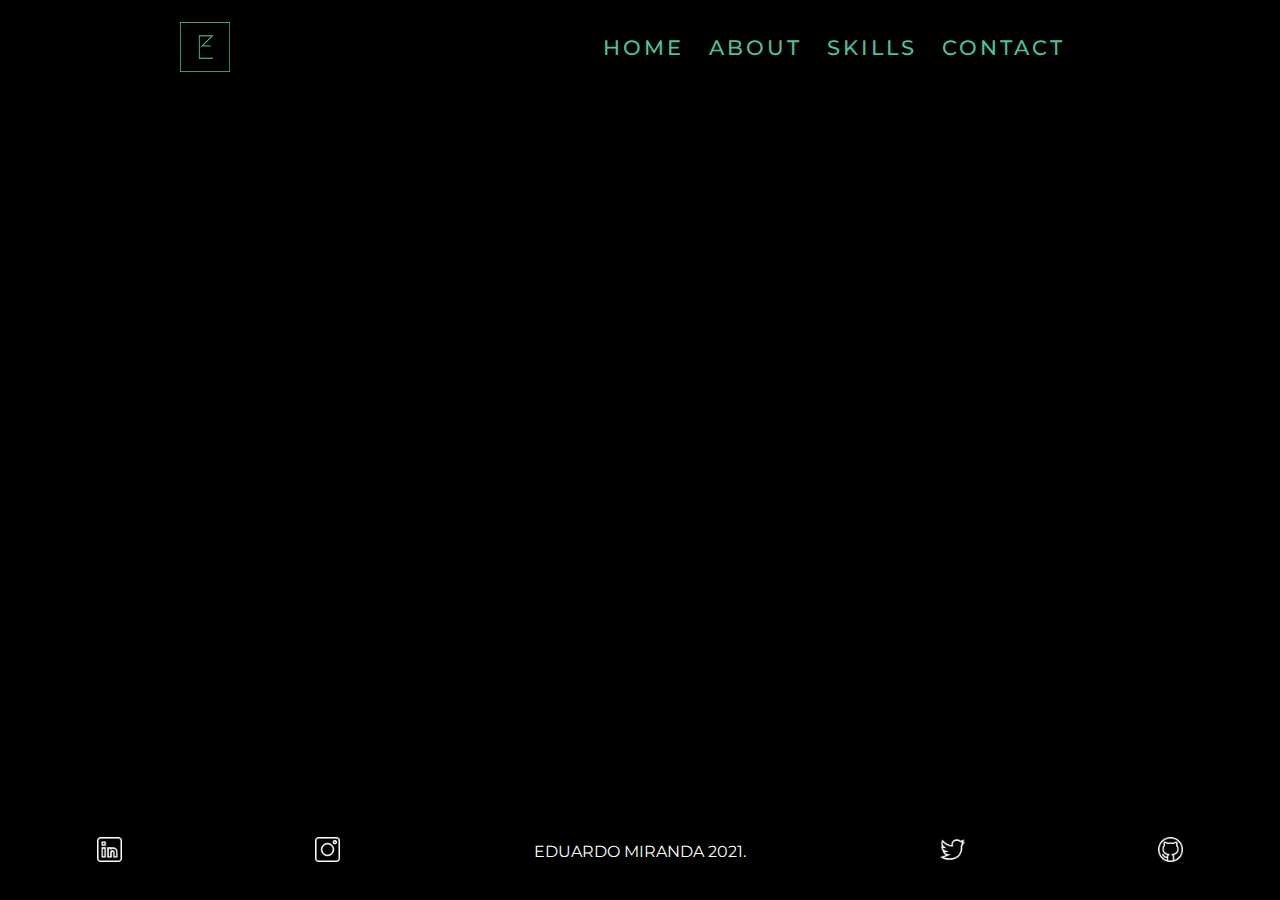
==== about.html @ 0acd37f3 "Completed the footer, with all the links. Made a general layout for all other pages. Added some anim" ====
<!DOCTYPE html>

<html> 
    <head>
        <meta charset = "UTF-8">
        <meta name = "description" content = "Eduardo Miranda's Personal Website">
        <meta name = "author" content = "Eduardo Miranda">
        <!-- <meta name = "keywords" content = "HTML, Tutorial, HTML Tutorial, Web Development"> -->
        <meta name = "viewport" content = "width = device-width, initial-scale = 1.0">
        <link rel = "icon" href = "favicon.png" type = "image/x-icon"/>
        <link rel = "shortcut icon" href = "favicon.png" type = "image/x-icon"/>
        <link rel = "stylesheet" href = "body-style.css">
        <link rel = "stylesheet" href = "nav-style.css">
        <title> Eduardo Miranda | Digital Portfolio </title>
    </head>

    <body>
        <header>
            <!-- ************************ Nav Bar ************************* -->
            <nav class = "nav-bar">
                <div class = "main-logo">
                    <a href = "index.html"><img src = "logo_transparent_short.png" alt = "Logo" width = "50"></a>
                </div>

                <ul class = "nav-links">
                    <li><a href = "index.html"> Home </a></li>
                    <li><a href = "about.html"> About </a></li>
                    <li><a href = "skills.html"> Skills </a></li>
                    <li><a href = "contact.html"> Contact </a></li>
                    <li class = "burger-menu-adjustment"></li>
                </ul>

                <div class = "burger">
                    <div class = "line1"></div>
                    <div class = "line2"></div>
                    <div class = "line3"></div>
                </div>
            </nav>
            <!-- *********************** End Nav Bar ********************** -->
        </header>

        <main>
            <!-- *********************** About Page *********************** -->
            <div class = "page-body">
                <div class = "main-page-content">
                    
                </div>
            </div>
            <!-- ********************* End About Page ********************* -->
        </main>

        <!-- ************************* Footer ************************* -->
        <footer class = "footer">
            <div class = "linkedin-logo">
                <a href = "https://www.linkedin.com/in/eduardo-miranda-8105561a6" target = "_blank"><img src = "linkedin.png" alt = "My LinkedIn Account" width = "25"></a>
            </div>

            <div class = "instagram-logo">
                <a href = "https://www.instagram.com/__boris________/" target = "_blank"><img src = "instagram.png" alt = "My Twitter Account" width = "25"></a>
            </div>

            <div class = "footer-text"> Eduardo Miranda 2021. </div>

            <div class = "twitter-logo">
                <a href = "https://www.twitter.com/__boris________" target = "_blank"><img src = "twitter.png" alt="My Twitter Account" width = "25"></a>

            </div>

            <div class = "github-logo">
                <a href = "https://github.com/borisdvlpr" target = "_blank"><img src = "github.png" alt = "My GitHub Account" width = "25"></a>
            </div>
        </footer>
        <!-- *********************** End Footer *********************** -->
        
        <script src = "app.js" type = "text/javascript"></script>
    </body>
</html>
---- body-style.css ----
@import url('https://fonts.googleapis.com/css2?family=Montserrat:wght@100;400;700&display=swap');

/******************* General Pages *******************/
* {
    margin: 0;                                  /* by removing all margin and padding, it's easier to give margins and paddings individually. */
    padding: 0;
    box-sizing: border-box;                     /* */
}

body {
    background-color: black;
    font-family: 'Montserrat', sans-serif;
}

.page-body {
    margin-top: 45px;
    display: flex;
    flex-direction: column;
}

.main-page-content {
    min-height: 85.6vh;
    display: flex;
    flex-direction: row;
    flex-wrap: wrap;
    align-items: center;
    justify-content: space-around;
}
/***************** End General Pages *****************/


/******************* Landing Page ********************/
.landing-text {
    display: flex;
    flex-direction: column;
    animation: rightToLeftFade 3s 1 ease-in-out;
}

.main-par-1, .main-par-2 {
    text-transform: uppercase;
    color: white;
}

.main-par-1 {
    font-size: 34px;
    font-weight: 500;
}

.main-par-2 {
    font-size: 18px;
    font-weight: 400;
    font-style: italic;
}

.landing-image {
    animation: leftToRightFade 3s 1 ease-in-out;
}

.landing-arrow {
    margin-top: -35px;
    align-self: center;
    animation: arrowMov 1s infinite ease-in-out backwards;
}

@media screen and (max-width: 820px) {
    .main-landing {
        flex-direction: column;
    }

    .landing-text {
        margin-top: 50px;
    }

    .landing-image {
        margin-top: 35px;
    }

    .landing-arrow {
        margin-top: 25px;
    }
    
}
/***************** End Landing Page ******************/


/********************* About Page ********************/
.about-image {
    animation: topToBottomFade 1s 1 ease-in-out;
}
/******************* End About Page ******************/


/********************* Skills Page *******************/

/******************* End Skills Page *****************/


/******************** Contact Page *******************/

/****************** End Contact Page *****************/


/*********************** Footer **********************/
.footer {
    background-color: black;
    bottom: 0px;
    display: flex;
    justify-content: space-around;
    align-items: center;
    min-height: 8vh;
}

.footer-text {
    text-transform: uppercase;
    color: white;
}

.linkedin-logo, .instagram-logo, .twitter-logo, .github-logo {
    filter: invert(100%);                       /* Inverts the colors of all footer logos. */
}
/********************* End Footer ********************/


/********************* Animations ********************/
@keyframes rightToLeftFade {
    from {
        opacity: 0;
        transform: translateX(3%);
    }

    to {
        opacity: 1;
        transform: translateX(0%);
    }
}

@keyframes leftToRightFade {
    from {
        opacity: 0;
        transform: translateX(-3%);
    }

    to {
        opacity: 1;
        transform: translateX(0%);
    }
}

@keyframes topToBottomFade {
    from {
        opacity: 0;
        transform: translateY(-5%);
    }

    to {
        opacity: 1;
        transform: translateY(0%);
    }
}

@keyframes arrowMov {
    from { transform: translateY(0%); }

    50% { transform: translateY(-20%); }

    to { transform: translateY(0%); }  
}
/******************* End Animations ******************/
---- nav-style.css ----
/********************** Nav Bar **********************/
.nav-bar {
    position: fixed;
    top: 0;
    width: 100%;
    display: flex;                              /* a flex container expands items to fill available free space or shrinks them to prevent overflow. */
    justify-content: space-around;              /* attribute used to position the elements. every item will have space before, between and after them. */
    align-items: center;                        /* aligns items at the center of the container */
    min-height: 10.5vh;                         /* minimum height of the nav-bar */
    background-color:  black;                 /* Alt colors: rgb(31, 40, 51); */
    text-transform: uppercase;
    font-weight: 500;                           /* Montserrat font only goes to weight: 500 before getting bold*/
}

.main-logo {
    margin-top: 3px;
}

.nav-links {
    display: flex;
    justify-content: space-around;
    width: 40%;                                 /* nav bar will occupy 30% of the space where it's inserted in */
}

.nav-links li {
    list-style: none;                           /* removes any list style, like the dots */
    padding: 7px 7px 7px 10px;
    border-radius: 5px;
}

.nav-links li:hover {
    animation: blackToWhiteNavBackground 1s forwards;
}

.burger-menu-adjustment {
    opacity: 0;
}

.nav-links a {
    color: rgb(80, 193, 154);
    text-decoration: none;                      /* removes any link style, like the underline */
    letter-spacing: 3px;
    font-size: 1.3em;
}

@keyframes blackToWhiteNavBackground {
    0%    {background-color: rgb(31, 40, 51);}
    5%    {background-color: rgb(43, 43, 43);}
    10%    {background-color: rgb(55, 55, 55);}
    15%    {background-color: rgb(67, 67, 67);}
    20%    {background-color: rgb(79, 79, 79);}
    25%    {background-color: rgb(91, 91, 91);}
    30%    {background-color: rgb(103, 103, 103);}
    35%    {background-color: rgb(115, 115, 115);}
    40%    {background-color: rgb(127, 127, 127);}
    45%    {background-color: rgb(139, 139, 139);}
    50%    {background-color: rgb(151, 151, 151);}
    55%    {background-color: rgb(163, 163, 163);}
    60%    {background-color: rgb(175, 175, 175);}
    65%    {background-color: rgb(187, 187, 187);}
    70%    {background-color: rgb(199, 199, 199);}
    75%    {background-color: rgb(211, 211, 211);}
    80%    {background-color: rgb(223, 223, 223);}
    85%    {background-color: rgb(235, 235, 235);}
    90%    {background-color: rgb(249, 249, 249);}
    95%    {background-color: rgb(255, 255, 255);}
    100%    {background-color: rgb(255, 255, 255);}
}
/******************** End Nav Bar ********************/


/******************** Burger Menu ********************/
.burger {
    display: none;                              /* starts invisible, because it only works on certain screens */
}

.burger div {                                   /* defines the 3 lines of the burger menu "icon" */
    width: 25px;                                /* width of each stripe */
    height: 3px;                                /* height of each stripe */
    background-color: rgb(80, 193, 154);      /* defines the color of the burger menu "icon" */
    margin: 5px;                                /* margin between the stripes */
    border-radius: 50px;
    transition: all 0.3s ease;
}

@media screen and (max-width: 1179px) {
    .nav-links {
        width: 55%;
    }
}

/*
@media screen and (max-width: 1024px) {
    .nav-links {
        max-width: 60%;
    }
}
*/

@media screen and (max-width: 768px) {
    body {
        overflow-x: hidden;                     /* unables the browser to scroll horizontally (to the hidden burger menu). NOTE: when viewport is present on the HTML, overflow is ignored. */
    }

    .nav-links {
        position: fixed;                        /* fixes the position of the burger menu so that in mobile devices scrolling sideways doesn't show the white bar (fixes the problem described on line's 15 NOTE) */
        right: 0px;
        height: 92vh;
        top: 10.50vh;
        background-color: white;
        display: flex;
        flex-direction: column;
        align-items: center;
        width: 60%;
        transform: translateX(100%);            /* moves the entire burger menu off the screen, to stay hidden */
        transition: transform 0.7s ease-in-out; /* transition of the burger menu. takes 0.7s and makes it smoother on the beginning and the end */
    }

    .nav-links li {
        opacity: 0;                             /* hides the burger menu elements */
    }

    .burger {
        display: block;                         /* displays the items on top of each other */
        cursor: pointer;                        /* adds a pointer to the burger menu "icon", which makes it clickable */
    }
}

.nav-active {
    transform: translateX(0%);                  /* Unhides the burger menu */
}

@keyframes navLinkFade {                        /* animation responsible for the fade in of the burger menu elements */
    from {
        opacity: 0;
        transform: translateX(50px);
    }

    to {
        opacity: 1;
        transform: translateX(0);
    }
}

.toggle .line1 {                    
    transform: rotate(-45deg) translate(-5px, 6px);
}

.toggle .line2 {
    opacity: 0;
}

.toggle .line3 {
    transform: rotate(45deg) translate(-5px, -6px);
}
/****************** Burger Menu End ******************/
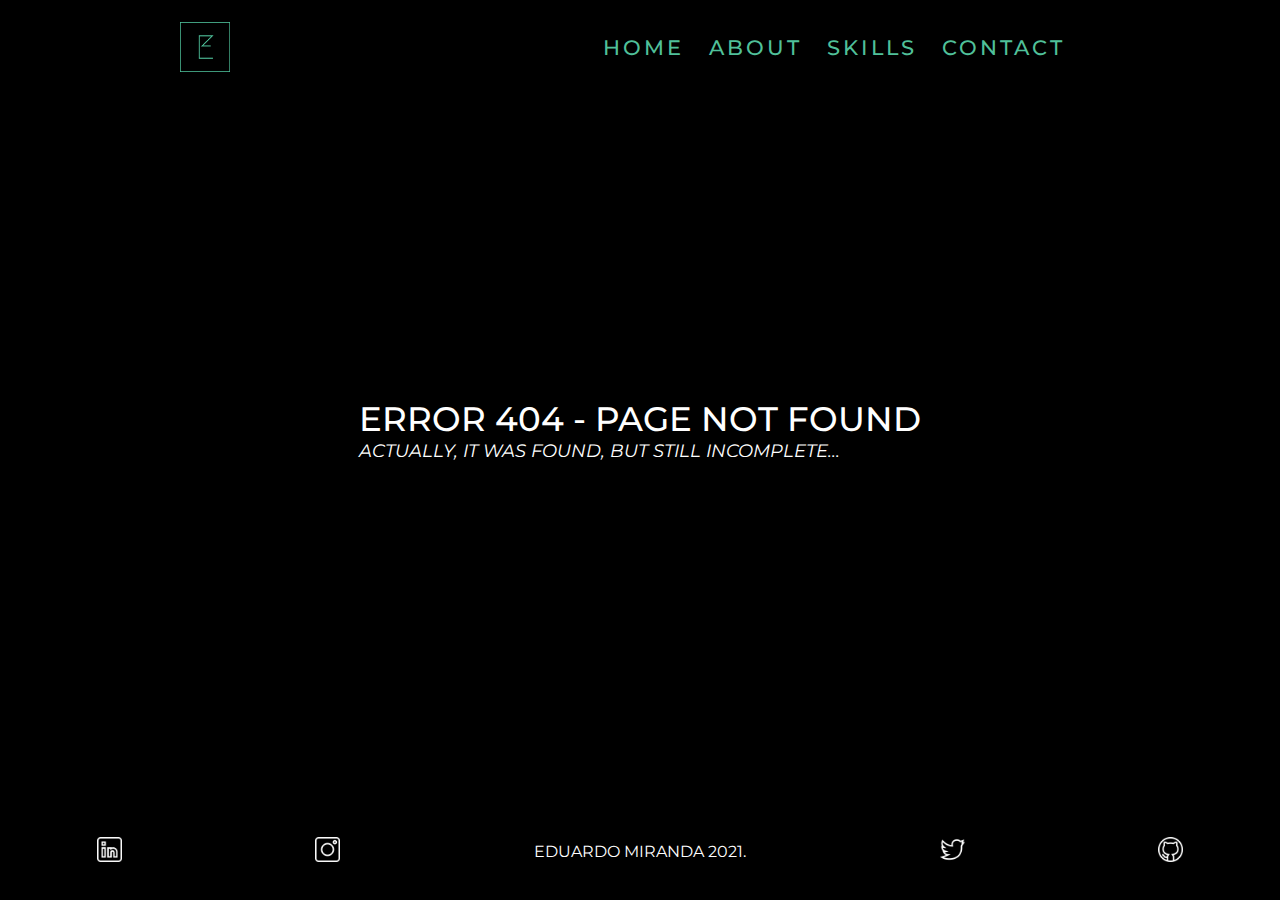
==== commit 9893a010: "Small error correction on mobile devices (on landing page)." ====
--- a/about.html
+++ b/about.html
@@ -43,7 +43,10 @@
             <!-- *********************** About Page *********************** -->
             <div class = "page-body">
                 <div class = "main-page-content">
-                    
+                    <div class = "error-class">
+                        <div class = "main-par-1"> Error 404 - Page Not Found </div>
+                        <div class = "main-par-2"> Actually, it was found, but still incomplete... </div>
+                    </div>
                 </div>
             </div>
             <!-- ********************* End About Page ********************* -->
--- a/body-style.css
+++ b/body-style.css
@@ -25,6 +25,10 @@
     flex-wrap: wrap;
     align-items: center;
     justify-content: space-around;
+}
+
+.error-class {
+    color: white;
 }
 /***************** End General Pages *****************/
 
@@ -63,7 +67,7 @@
 }
 
 @media screen and (max-width: 820px) {
-    .main-landing {
+    .main-page-content {
         flex-direction: column;
     }
 
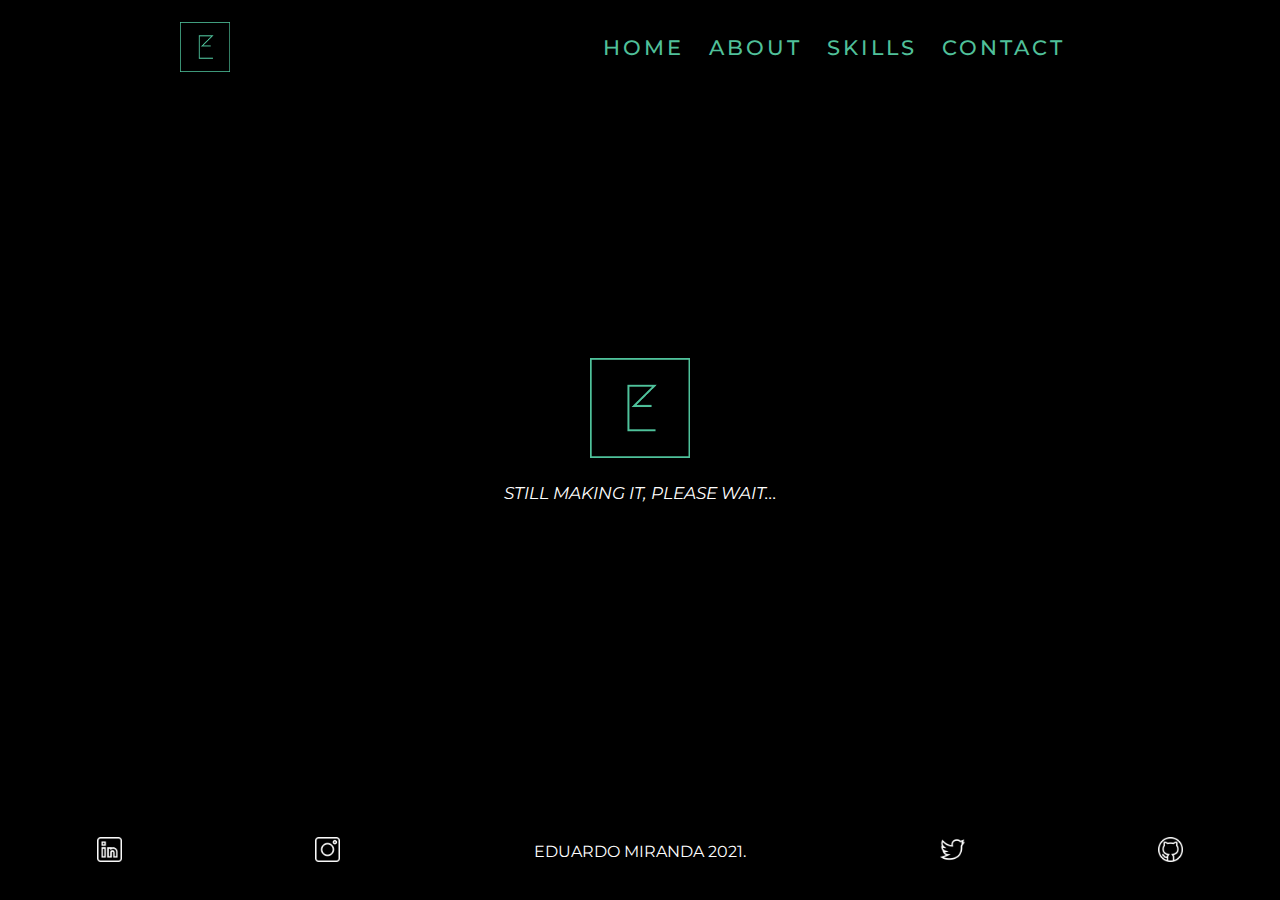
==== commit b6bcb0b8: "Added a loading page to the unfinished pages." ====
--- a/about.html
+++ b/about.html
@@ -44,8 +44,8 @@
             <div class = "page-body">
                 <div class = "main-page-content">
                     <div class = "error-class">
-                        <div class = "main-par-1"> Error 404 - Page Not Found </div>
-                        <div class = "main-par-2"> Actually, it was found, but still incomplete... </div>
+                        <img class = "loading-image" src = "logo_transparent_short.png" alt = "Loading Logo Transparent" width = "100">
+                        <div class = "smaller-text"> Still making it, please wait... </div>
                     </div>
                 </div>
             </div>
--- a/body-style.css
+++ b/body-style.css
@@ -8,8 +8,10 @@
 }
 
 body {
+    width: 100%;
     background-color: black;
     font-family: 'Montserrat', sans-serif;
+    animation: pageFade 1.5s 1 ease-in-out;
 }
 
 .page-body {
@@ -28,7 +30,18 @@
 }
 
 .error-class {
+    display: flex;
+    flex-direction: column;
+    flex-wrap: wrap;
+    align-items: center;
     color: white;
+}
+
+.loading-image {
+    margin-bottom: 25px;
+    animation-name: loadingImage;
+    animation-duration: 2s;
+    animation-iteration-count: infinite;
 }
 /***************** End General Pages *****************/
 
@@ -40,30 +53,112 @@
     animation: rightToLeftFade 3s 1 ease-in-out;
 }
 
-.main-par-1, .main-par-2 {
+.main-par-1 {
+    animation: fillLetters 0.5s ease-in-out forwards 3.85s;
+}
+
+.main-par-1 path:nth-child(1) {
+    stroke-dasharray: 376.89593505859375px;                     /* stroke-dasharray: VALUE; will add a stroke to the line with spaces = VALUEpx */
+    stroke-dashoffset: 376.89593505859375px;                    /* stroke-dashoffset: VALUE; will move the stroke VALUEpx from it's original position */
+    animation: lineAnimation 2s ease forwards;
+}
+
+.main-par-1 path:nth-child(2) {
+    stroke-dasharray: 417.6553955078125px;                     
+    stroke-dashoffset: 417.6553955078125px;
+    animation: lineAnimation 2s ease forwards 0.2s;
+}
+
+.main-par-1 path:nth-child(3) {
+    stroke-dasharray: 330.16705322265625px;                     
+    stroke-dashoffset: 330.16705322265625px;
+    animation: lineAnimation 2s ease forwards 0.4s;
+}
+
+.main-par-1 path:nth-child(4) {
+    stroke-dasharray: 357.7920837402344;                     
+    stroke-dashoffset: 357.7920837402344px;
+    animation: lineAnimation 2s ease forwards 0.6s;
+}
+
+.main-par-1 path:nth-child(5) {
+    stroke-dasharray: 405.3021545410156px;                     
+    stroke-dashoffset: 405.3021545410156px;
+    animation: lineAnimation 2s ease forwards 0.8s;
+}
+
+.main-par-1 path:nth-child(6) {
+    stroke-dasharray: 417.6546630859375px;                     
+    stroke-dashoffset: 417.6546630859375px;
+    animation: lineAnimation 2s ease forwards 1.0s;
+}
+
+.main-par-1 path:nth-child(7) {
+    stroke-dasharray: 397.04876708984375;                     
+    stroke-dashoffset: 397.04876708984375px;
+    animation: lineAnimation 2s ease forwards 1.2s;
+}
+
+.main-par-1 path:nth-child(8) {
+    stroke-dasharray: 490.1424865722656px;                     
+    stroke-dashoffset: 490.1424865722656px;
+    animation: lineAnimation 2s ease forwards 1.4s;
+}
+
+.main-par-1 path:nth-child(9) {
+    stroke-dasharray: 148.60800170898438px;                     
+    stroke-dashoffset: 148.60800170898438px;
+    animation: lineAnimation 2s ease forwards 1.6s;
+}
+
+.main-par-1 path:nth-child(10) {
+    stroke-dasharray: 405.302001953125px;                     
+    stroke-dashoffset: 405.302001953125px;
+    animation: lineAnimation 2s ease forwards 1.8s;
+}
+
+.main-par-1 path:nth-child(11) {
+    stroke-dasharray: 357.7921447753906px;                     
+    stroke-dashoffset: 357.7921447753906px;
+    animation: lineAnimation 2s ease forwards 2.0s;
+}
+
+.main-par-1 path:nth-child(12) {
+    stroke-dasharray: 408.47332763671875px;                     
+    stroke-dashoffset: 408.47332763671875px;
+    animation: lineAnimation 2s ease forwards 2.2s;
+}
+
+.main-par-1 path:nth-child(13) {
+    stroke-dasharray: 417.65478515625px;                     
+    stroke-dashoffset: 417.65478515625px;
+    animation: lineAnimation 2s ease forwards 2.4s;
+}
+
+.main-par-1 path:nth-child(14) {
+    stroke-dasharray: 357.7955627441406px;                     
+    stroke-dashoffset: 357.7955627441406px;
+    animation: lineAnimation 2s ease forwards 2.6s;
+}
+
+.smaller-text {
+    color: white;
+    font-size: 17px;
+    font-weight: 400;
     text-transform: uppercase;
-    color: white;
-}
-
-.main-par-1 {
-    font-size: 34px;
-    font-weight: 500;
-}
-
-.main-par-2 {
-    font-size: 18px;
-    font-weight: 400;
     font-style: italic;
+}
+
+#st1 {
+    margin-bottom: 3px;
+}
+
+#st2 {
+    margin-top: 3px;
 }
 
 .landing-image {
     animation: leftToRightFade 3s 1 ease-in-out;
-}
-
-.landing-arrow {
-    margin-top: -35px;
-    align-self: center;
-    animation: arrowMov 1s infinite ease-in-out backwards;
 }
 
 @media screen and (max-width: 820px) {
@@ -88,9 +183,7 @@
 
 
 /********************* About Page ********************/
-.about-image {
-    animation: topToBottomFade 1s 1 ease-in-out;
-}
+
 /******************* End About Page ******************/
 
 
@@ -126,6 +219,30 @@
 
 
 /********************* Animations ********************/
+@keyframes pageFade {
+    from { opacity: 0; }
+    to { opacity: 1; }
+}
+
+@keyframes loadingImage {
+    from { transform: rotate(0deg); }
+    to { transform: rotate(360deg); }
+}
+
+@keyframes lineAnimation {
+    to { stroke-dashoffset: 0px; }
+}
+
+@keyframes fillLetters {
+    from {
+        fill: transparent;
+    }
+
+    to {
+        fill: white;
+    }
+}
+
 @keyframes rightToLeftFade {
     from {
         opacity: 0;
@@ -161,12 +278,4 @@
         transform: translateY(0%);
     }
 }
-
-@keyframes arrowMov {
-    from { transform: translateY(0%); }
-
-    50% { transform: translateY(-20%); }
-
-    to { transform: translateY(0%); }  
-}
 /******************* End Animations ******************/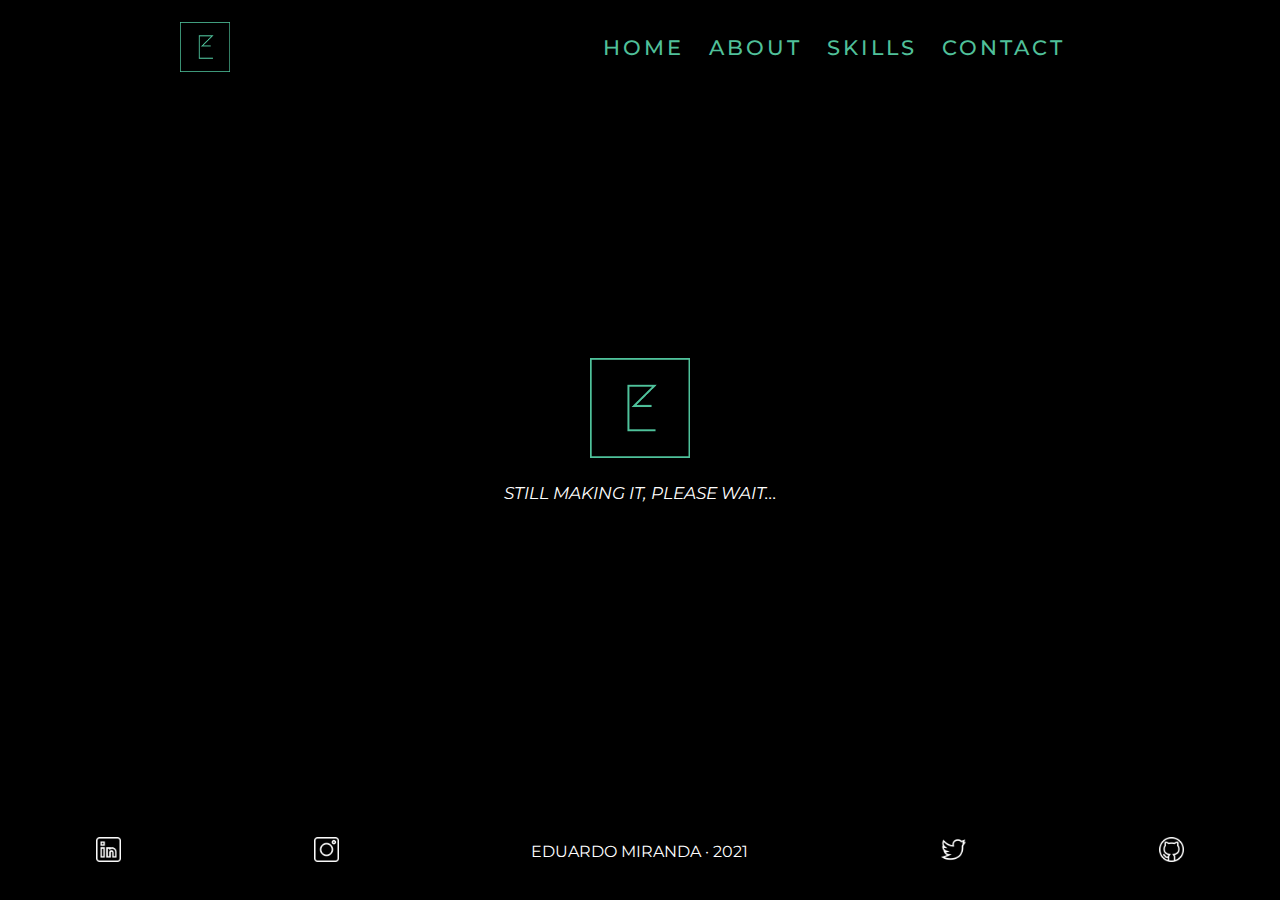
==== commit 714df7df: "Completed the animations of the landing page." ====
--- a/about.html
+++ b/about.html
@@ -62,7 +62,7 @@
                 <a href = "https://www.instagram.com/__boris________/" target = "_blank"><img src = "instagram.png" alt = "My Twitter Account" width = "25"></a>
             </div>
 
-            <div class = "footer-text"> Eduardo Miranda 2021. </div>
+            <div class = "footer-text"> Eduardo Miranda · 2021 </div>
 
             <div class = "twitter-logo">
                 <a href = "https://www.twitter.com/__boris________" target = "_blank"><img src = "twitter.png" alt="My Twitter Account" width = "25"></a>
--- a/body-style.css
+++ b/body-style.css
@@ -11,10 +11,10 @@
     width: 100%;
     background-color: black;
     font-family: 'Montserrat', sans-serif;
-    animation: pageFade 1.5s 1 ease-in-out;
-}
-
-.page-body {
+    /* animation: fade 1.5s 1 ease-in-out; */
+}
+
+.page-body {                                    /* Classed used for defining the main container of every page, with a margin of 45px for the nav bar */ 
     margin-top: 45px;
     display: flex;
     flex-direction: column;
@@ -41,6 +41,7 @@
     margin-bottom: 25px;
     animation-name: loadingImage;
     animation-duration: 2s;
+    animation-delay: 1s;
     animation-iteration-count: infinite;
 }
 /***************** End General Pages *****************/
@@ -50,7 +51,7 @@
 .landing-text {
     display: flex;
     flex-direction: column;
-    animation: rightToLeftFade 3s 1 ease-in-out;
+    /* animation: rightToLeftFade 3s 1 ease-in-out; */
 }
 
 .main-par-1 {
@@ -149,16 +150,69 @@
     font-style: italic;
 }
 
+.text-revealer {
+    position: relative;
+    display: inline-block;
+    overflow: hidden;
+}
+
+.text-revealer::before {
+    content: '';
+    position: absolute;
+    top: 0;
+    right: 0;
+    height: 100%;
+    z-index: 1;
+    background-color: white;
+}
+
+#revealer1::before {
+    animation: showST1 .8s ease;
+}
+
+#revealer2::before {
+    animation: showST2 .8s ease;
+}
+
 #st1 {
-    margin-bottom: 3px;
+    margin-bottom: 7px;
+    opacity: 0;
+    animation: fade 2.2s forwards;
 }
 
 #st2 {
-    margin-top: 3px;
+    margin-top: 7px;
+    opacity: 0;
+    animation: fade 2.2s forwards;
 }
 
 .landing-image {
-    animation: leftToRightFade 3s 1 ease-in-out;
+    fill-opacity: 0;
+    animation: fillImage 3s 1 ease-in-out forwards 1.9s;
+}
+
+.landing-image path:nth-child(1) {
+    stroke-dasharray: 3360px;
+    stroke-dashoffset: 3360px;
+    animation: lineAnimation 2s ease forwards
+}
+
+.landing-image path:nth-child(2) {
+    stroke-dasharray: 2103.230224609375px;
+    stroke-dashoffset: 2103.230224609375px;
+    animation: lineAnimation 2s ease forwards
+}
+
+.landing-image path:nth-child(3) {
+    stroke-dasharray: 2800px;
+    stroke-dashoffset: 2800px;
+    animation: lineAnimation 2s ease forwards
+}
+
+.landing-image path:nth-child(4) {
+    stroke-dasharray: 1862px;
+    stroke-dashoffset: 1862px;
+    animation: lineAnimation 2s ease forwards
 }
 
 @media screen and (max-width: 820px) {
@@ -172,12 +226,7 @@
 
     .landing-image {
         margin-top: 35px;
-    }
-
-    .landing-arrow {
-        margin-top: 25px;
-    }
-    
+    }    
 }
 /***************** End Landing Page ******************/
 
@@ -219,12 +268,12 @@
 
 
 /********************* Animations ********************/
-@keyframes pageFade {
+@keyframes fade {                               /* Animation used for general fade */
     from { opacity: 0; }
     to { opacity: 1; }
 }
 
-@keyframes loadingImage {
+@keyframes loadingImage {                       /* Animation used for the "loading" image on the unfinished pages */
     from { transform: rotate(0deg); }
     to { transform: rotate(360deg); }
 }
@@ -234,13 +283,53 @@
 }
 
 @keyframes fillLetters {
-    from {
-        fill: transparent;
-    }
-
-    to {
-        fill: white;
-    }
+    from { fill: transparent }
+    to { fill: white; }
+}
+
+@keyframes showST1 {
+    0% {
+        width: 0;
+        left: 0;
+    }
+
+    50% {
+        width: 100px;
+        left: 0;
+    }
+
+    100% {
+        width: 0;
+        left: 100px;
+    }
+}
+
+@keyframes showST2 {
+    0% {
+        width: 0;
+        left: 0;
+    }
+
+    50% {
+        width: 280px;
+        left: 0;
+    }
+
+    100% {
+        width: 0;
+        left: 280px;
+    }
+}
+
+@keyframes fillImage {
+    form { fill-opacity: 0; }
+    /*
+    6% { fill-opacity: 1; }
+    11% { fill-opacity: 0; }
+    15% { fill-opacity: 1; }
+    19% { fill-opacity: 0; }
+    */
+    to { fill-opacity: 1; }
 }
 
 @keyframes rightToLeftFade {
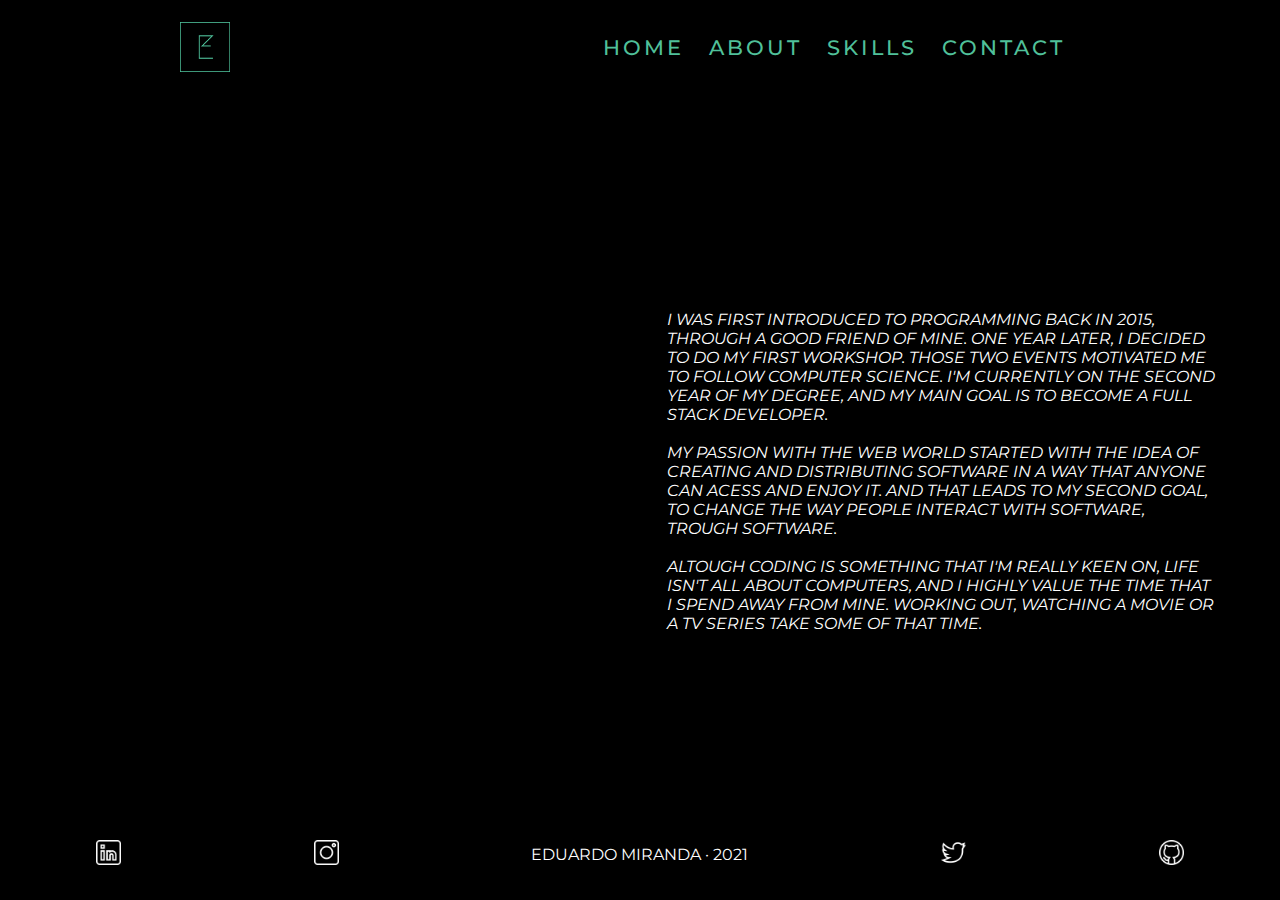
==== commit 09ea4a69: "Started adding content to the about page. Added an animation to the portrait outlined. Added some te" ====
--- a/about.html
+++ b/about.html
@@ -43,10 +43,57 @@
             <!-- *********************** About Page *********************** -->
             <div class = "page-body">
                 <div class = "main-page-content">
-                    <div class = "error-class">
-                        <img class = "loading-image" src = "logo_transparent_short.png" alt = "Loading Logo Transparent" width = "100">
-                        <div class = "smaller-text"> Still making it, please wait... </div>
-                    </div>
+                    <svg class = "about-image" width="476" height="504" viewBox="0 0 761 808" fill="none" xmlns="http://www.w3.org/2000/svg">
+                        <path d="M504 354.5L506.5 351L507 348.5L506 343.5L506.5 339.5M506.5 339.5V333.5L507 329L507.5 323.5L507 315.5L506.5 309.5L504 306.5L500.5 307.5L498 309.5L495.5 312.5M506.5 339.5L504 336.5L502.5 331L502 328L501 324L500.5 321V317L498 313.5L495.5 312.5M495.5 312.5L493 315.5L491 319.5L489.5 323.5L488.5 326.5L486.5 329M486.5 329L485 331V333.5L486.5 336.5L488 341V344L486.5 345.5V348.5L485 351L483 353L484.5 355L486.5 354.5L488.5 353L491 351H494.5L495.5 350L496.5 344L495.5 339.5L494.5 335L491 333.5L489.5 331.5L486.5 329Z" stroke="#50C199"/>
+                        <path d="M297.5 261L289 261.5L281.5 264L275.5 267.5L271 271.5L267 277.5L264 285.5V297.5L267 308L274 318L282.5 324.5L293 328.5H305L316.5 326.5L325.5 321.5L332.5 314.5L337 304.5L340 296.5L340.5 284.5L337.5 276.5L330.5 268L321.5 263L310 261H297.5Z" stroke="#50C199"/>
+                        <path d="M404 262L394.5 266L387.5 271L382.5 276.5L380 284.5L381 297L384 307.5L391 317.5L399.5 324L410 328H422L433.5 326L443 321L450.5 314L455.5 304.5L458 295L457.5 284L454 275.5L447.5 267.5L440.5 263.5L428 261H414.5L404 262Z" stroke="#50C199"/>
+                        <path d="M110 482L103 470L96.5 458L85 442L77 428.5L88.5 418.5L96.5 411L103 408.5L119.5 404L133 413.5H143.5L163 418.5L185 422.5L197 418.5L205 413.5L216.5 411L229.5 409.5L238.5 406.5L249.5 404H256L261.5 398L258.5 384L249.5 379H238.5H227.5L216.5 381L203.5 382.5L207 375L213.5 367.5L225.5 361L238.5 353.5L252.5 345.5M110 482L118 479.5L128.5 478L146 481L163 479.5L185 481L193 485L197 490L213.5 483H224.5L238.5 485L247.5 492L254.5 502L265 503L274 508M110 482L119.5 500.5L133 526L146 550.5L163 585.5L178 621.5L193 658.5L203.5 690L215 724L220.5 741.5L225.5 759.5L229 776L232 791L234.5 807M274 508L278 506.5L286.5 502M274 508L268 512L265 514.5L262.5 520L264 527L266.5 534.5L272.5 542L278 546L284.5 550L294.25 554.5L300 557L307 559.972L314.5 563L321.5 565.5L329.5 568L337.5 570L348 572.5L361.5 575L371 576L380.5 577L388 577.5H395H408.5L421 577L427.5 576L434 575L442 573L450 571.5L458.5 568.5L469 565L477 562L485.5 557.5L491 553.5L494 550.5L497 546L499 540.5V535L498 530.5L496 527L493.25 524L489.5 521M286.5 502L288.5 483L291 462V449M286.5 502L284.5 508L283.5 515.5L284.5 520L288.5 525.5L295.5 530L302 533L309 536.5L316 539L324 543L332.5 545L342 548.5L353 550.5L364.5 553.5L378.5 555.5H387H393.5H400.5H408.5L414.5 556.5L421 555.5H427.5L437.5 554.5L454 550.5L463 548.5L470.5 546L477 541.5L481 535V526L478 518.5M291 449L286.5 442L280.5 431L277 421.5L274.75 412.5L274 407L273 402.5L272.5 396.5L271.5 391L271 386L270.5 379.5L267 380L264 379.5L258.5 376L253 366L252.5 361.5L252 357L252.5 345.5M291 449L294.5 454L299 460L304 466L310.5 473.5L317.5 483L326 492L336 497L349 500.5L360.5 502H371L383.5 500.5L396.5 495.5L405.5 492L415.5 485.5L426.5 476L434.5 468.5L441.5 462.5L448.5 455L453.5 449L460 442M252.5 345.5V338.5L250.5 333L250 322.5L251 308L255 304L259 303" stroke="#50C199"/>
+                        <path d="M1 768L4.79167 775.184L8.04167 783.395L11.2917 793.145L12.9167 800.329L14 807" stroke="#50C199"/>
+                        <path d="M760 770V807H1V332M760 770V0.5H1V332M760 770L752.5 757L746 739L740.5 724.5L730 702.5L722 690.5L711 671L699 645.5L678 632.5L663.5 610L641 594L622 580.5L597 574.5L581.5 568L567 555.5L555.5 543.5L540.5 538.5L529.5 532.5L516 530.5L506 529.5L499 523L471 516.5L456.5 518M456.5 518L454 512.5M456.5 518L459.5 524.5L463 529.5L466.5 534.5L471 538.5L475.5 542.5M454 512.5V498.5L456 479L461 458.5L466.5 435M454 512.5L453.5 518L453 522L452.5 526V530.5V534.5L453 540.5L453.5 546L454 549.5M466.5 435L459.5 442.5M466.5 435L468.5 429.5M474.5 394.5L477.5 380H486H489.5L498.5 374.5L505.5 366.5L510 358L511 344.5L514 331V324.5L513 317.5L511 307.5L506.5 300.5L499 298L489.5 303.5M489.5 303.5L488 277.5L489.5 266V246.5L484.5 222.5L480 199.5L471 176.5L456 152.5L450 141L442.5 132L432 126.5L411 116.5L393.5 111L368.5 107.5L342.5 116.5L318 126.5L300.5 137L282.5 152.5L275 160L270 169.5L266.5 179V194V205V215.5L261.5 234.5L263.5 248.5V262L254 268L249 269L243 266.5L237 264L224 267L219 266.5L216 263.5L211.5 261L209 258.5L205.5 256H195.5L182.5 260.5L162 272L146.5 277.5L132.5 285L112.5 298L91.5 313.5L75 332L46 340L28.5 345L14.5 347.5M489.5 303.5L485 306.5L480 310.5L477.5 315.5L476 322.5M14.5 347.5L1 332M14.5 347.5L22.5 358L35.5 374.5L44.75 386M270.5 380L269 370.5L267.5 361L266.5 353.5V346V338.25L267 331.5V327.5V324.5L267.5 321.5L271.5 326L276 331L284 335.5L293.5 337.5L301.5 338.25L310 337.5L319 335.5L327.5 331L333.5 325.5L338.5 320L345.5 313.5L352.5 309L358.5 308L365 308.5L372.5 313.5L379 320L388 327L400.5 334L411.5 337.5L420 338.25H428.5L435.5 337.5L441 336L447.5 332L455 325.5L463.5 318L469.5 312.5L474 308.5L477.5 305L481.5 301.5M78 429.5L70.5 421.5L54 397.5L44.75 386M68.5 338.5L61.5 340L58 343.5L54 347L49.5 352.5L48 358V363.5L46 370V377L44.75 386" stroke="#50C199"/>
+                        <path d="M477.5 315.5L469.5 324L464 329L458.5 335.5L452.5 343.5L451 350.5L450 358.5L451 365L452.5 372L457 381L465.5 391L468.5 393L472 396L475.5 394.5L477.5 389L480.5 380" stroke="#50C199"/>
+                        <path d="M271.5 262.5L264.5 264.5L256.5 267L255 271L253.5 274.5L252.5 277.5L255 281.5L257.5 286.5V290.5V295.5L259 302L261.5 309L265.5 315.5L271 322.5L276.5 327.5L282 330.5L290 333L299.5 334.5H307L315 333L321.5 330.5L327 327.5L332.5 322.5L337.5 316.5L341 310.5L344 305L347 299L348 293L348.5 290L349.5 286.5V283.5L348 281.5L347 279V277.5L348 275.5L350.5 273L354 271.5L359.5 271H364L366.5 271.5L369.5 273L371.5 274.5L372.5 277.5L371.5 280.5L369.5 283.5L370.5 287.5V290.5L371.5 294.5L373.5 299.5L375.5 305L378 309L381.5 314.5L385 319L388 322.5L392 325.5L397 328.5L401 330.5L406 332L412.5 333H419H425.5L432 332L437.5 330L443.5 327.5L449 323.5L452 320.5L455.5 316L457.5 312.5L460 308L461.5 304L463 299L464 294.5L465.5 288.5L466.5 283.5V280.5H467.5L468.5 282.5L471 285L474 289.5L476.5 292L478.5 295.5L481 299.5L483.5 303L485 306M271.5 262.5L284.5 257.5L295.5 255.5H303H313L321.5 257.5L330.5 261.5L334.5 263L337.5 264.5H341L347 263H373.5L378.5 264.5H382L389.5 261.5L400.5 256.5L411 254L420.5 253L431 254L439.5 255.5L449 258L458.5 261.5L465.5 264.5M271.5 262.5V258.5L272.5 253L274.5 247L275.5 238.5L277.5 232L279 226.5L281 220L283 213.5L286 206.5L289.5 200.5L293 193.5L298 187.5L304.5 180.5L313 175L320 171L326.5 167.5L334.5 166.5H341L347 167.5L357.5 169H370.5L378 167.5L386 166.5H392.5H400L404 167.5L409.5 171L414.5 175L420.5 179L433 184.5L442.5 190L450 199.5L454 208L455.5 216.5V228L454 235V243L455.5 249.5L460 256.5L465.5 264.5M465.5 264.5L468.5 266L470 271L473 276L475.5 280.5L478.5 285L482.5 290.5L485 295.5L488.5 301.5L489.5 304" stroke="#50C199"/>
+                        <path d="M484.5 380L482 388L480 393.5L478.5 398L476 408L474.5 415.5L466 436" stroke="#50C199"/>
+                        <path d="M359.5 308.5L352.5 344.5L350.5 371.5V403.5L352.5 434L357 465L361 486.5L366 502" stroke="#50C199"/>
+                        <path d="M295.759 448.355C293.454 443.746 290.667 439.378 290.667 434.1" stroke="#50C199" stroke-linecap="round" stroke-linejoin="round"/>
+                        <path d="M372.128 491.122C385.51 491.122 394.133 490.501 403.695 480.94C407.251 477.383 416.118 466.684 421.005 466.684" stroke="#50C199" stroke-linecap="round" stroke-linejoin="round"/>
+                        <path d="M250.5 313L249 315L246 317L241.5 320L237.5 323L230.5 325.5L225.5 328.5L223.5 327.5L223 327V325.5L225.5 324L230.5 322L235.5 320L239 317.5L244 315L249 313L250.5 312.5M201.5 277L197.5 279L194.5 281L192 283.5L188 286L186.5 288.5H188L191.5 286.5L203 279L201.5 277ZM210.5 303.5L213.5 302.5L216.5 300L221 297.5L224 295L227.5 293.5L226.5 295L225.5 297L221.5 298.5L217 301.5L210.5 303.5Z" stroke="#50C199"/>
+                        <path d="M130.957 400.615C137.251 401.826 142.923 405.052 149.13 406.661C151.421 407.255 153.814 407.747 156.064 408.439C159.228 409.413 162.86 408.937 166.164 408.937" stroke="#50C199" stroke-linecap="round" stroke-linejoin="round"/>
+                        <path d="M64 411.5L72.5 417.5L79 420.5H84L87.5 419.5" stroke="#50C199"/>
+                        <path d="M52.1131 381.517C52.1459 372.134 49.827 358.235 59.1676 352.257C60.3119 351.525 61.5724 350.977 62.64 350.265" stroke="#50C199" stroke-linecap="round" stroke-linejoin="round"/>
+                        <path d="M560.279 728C560.279 754.569 557.906 781.55 567 807" stroke="#50C199" stroke-linecap="round" stroke-linejoin="round"/>
+                        <path d="M580.065 806.577C585.601 797.048 592.635 787.786 597.522 778.011" stroke="#50C199" stroke-linecap="round" stroke-linejoin="round"/>
+                        <path d="M738.852 768.925C728.703 745.439 720.199 720.416 706.944 698.403C703.146 692.096 697.804 687.034 694.155 680.648" stroke="#50C199" stroke-linecap="round" stroke-linejoin="round"/>
+                        <path d="M555.21 730.191C555.21 744.248 555.311 758.075 559.807 771.562" stroke="#50C199" stroke-linecap="round" stroke-linejoin="round"/>
+                        <path d="M575.742 803.126C578.172 799.481 580.952 795.458 580.952 790.868" stroke="#50C199" stroke-linecap="round" stroke-linejoin="round"/>
+                        <path d="M293.322 555.302C306.083 569.692 317.386 585.467 332.407 597.701C338.303 602.503 344.799 606.996 352.121 609.3C357.716 611.061 363.652 611.583 369.434 612.386" stroke="#50C199" stroke-linecap="round" stroke-linejoin="round"/>
+                        <path d="M343.207 597.986C347.687 600.176 352.947 603.129 358.12 603.129" stroke="#50C199" stroke-linecap="round" stroke-linejoin="round"/>
+                        <path d="M13.6536 405.01C27.0055 409.642 37.3167 424.449 46.1923 434.648C67.5949 459.241 84.7929 486.294 99.919 515.112C115.508 544.81 128.054 575.922 143.052 605.917" stroke="#50C199" stroke-linecap="round" stroke-linejoin="round"/>
+                        <path d="M86.2982 549.164C92.5853 561.738 99.8731 574.169 105.027 587.252C106.438 590.833 107.865 594.122 107.865 597.972" stroke="#50C199" stroke-linecap="round" stroke-linejoin="round"/>
+                    </svg>
+                        
+                    <div class = "column-content">
+                        <div class = "text-revealer" id = "revealer1">
+                            <div class = "about-header"> About Me </div>
+                        </div>
+
+                        <aside>
+                            <div class = "about-par">
+                                I was first introduced to programming back in 2015, through a good friend of mine. One year later, I decided to do my first workshop. 
+                                Those two events motivated me to follow Computer Science. I'm currently on the second year of my degree, and my main goal is to 
+                                become a Full Stack Developer. 
+
+                                <br><br>
+
+                                My passion with the Web World started with the idea of creating and distributing software in a way that anyone can acess and enjoy 
+                                it. And that leads to my second goal, to change the way people interact with software, trough software.
+
+                                <br><br>
+
+                                Altough coding is something that I'm really keen on, life isn't all about computers, and i highly value the time that i spend away
+                                from mine. Working out, watching a movie or a TV series take some of that time.
+                            </div>
+                        </aside>     
+                    </div>                    
                 </div>
             </div>
             <!-- ********************* End About Page ********************* -->
--- a/body-style.css
+++ b/body-style.css
@@ -11,7 +11,7 @@
     width: 100%;
     background-color: black;
     font-family: 'Montserrat', sans-serif;
-    /* animation: fade 1.5s 1 ease-in-out; */
+    animation: fade 1.2s 1 ease-in-out;
 }
 
 .page-body {                                    /* Classed used for defining the main container of every page, with a margin of 45px for the nav bar */ 
@@ -21,12 +21,17 @@
 }
 
 .main-page-content {
-    min-height: 85.6vh;
+    min-height: 85.9vh;
     display: flex;
     flex-direction: row;
     flex-wrap: wrap;
     align-items: center;
     justify-content: space-around;
+}
+
+.column-content {
+    display: flex;
+    flex-direction: column;
 }
 
 .error-class {
@@ -48,100 +53,6 @@
 
 
 /******************* Landing Page ********************/
-.landing-text {
-    display: flex;
-    flex-direction: column;
-    /* animation: rightToLeftFade 3s 1 ease-in-out; */
-}
-
-.main-par-1 {
-    animation: fillLetters 0.5s ease-in-out forwards 3.85s;
-}
-
-.main-par-1 path:nth-child(1) {
-    stroke-dasharray: 376.89593505859375px;                     /* stroke-dasharray: VALUE; will add a stroke to the line with spaces = VALUEpx */
-    stroke-dashoffset: 376.89593505859375px;                    /* stroke-dashoffset: VALUE; will move the stroke VALUEpx from it's original position */
-    animation: lineAnimation 2s ease forwards;
-}
-
-.main-par-1 path:nth-child(2) {
-    stroke-dasharray: 417.6553955078125px;                     
-    stroke-dashoffset: 417.6553955078125px;
-    animation: lineAnimation 2s ease forwards 0.2s;
-}
-
-.main-par-1 path:nth-child(3) {
-    stroke-dasharray: 330.16705322265625px;                     
-    stroke-dashoffset: 330.16705322265625px;
-    animation: lineAnimation 2s ease forwards 0.4s;
-}
-
-.main-par-1 path:nth-child(4) {
-    stroke-dasharray: 357.7920837402344;                     
-    stroke-dashoffset: 357.7920837402344px;
-    animation: lineAnimation 2s ease forwards 0.6s;
-}
-
-.main-par-1 path:nth-child(5) {
-    stroke-dasharray: 405.3021545410156px;                     
-    stroke-dashoffset: 405.3021545410156px;
-    animation: lineAnimation 2s ease forwards 0.8s;
-}
-
-.main-par-1 path:nth-child(6) {
-    stroke-dasharray: 417.6546630859375px;                     
-    stroke-dashoffset: 417.6546630859375px;
-    animation: lineAnimation 2s ease forwards 1.0s;
-}
-
-.main-par-1 path:nth-child(7) {
-    stroke-dasharray: 397.04876708984375;                     
-    stroke-dashoffset: 397.04876708984375px;
-    animation: lineAnimation 2s ease forwards 1.2s;
-}
-
-.main-par-1 path:nth-child(8) {
-    stroke-dasharray: 490.1424865722656px;                     
-    stroke-dashoffset: 490.1424865722656px;
-    animation: lineAnimation 2s ease forwards 1.4s;
-}
-
-.main-par-1 path:nth-child(9) {
-    stroke-dasharray: 148.60800170898438px;                     
-    stroke-dashoffset: 148.60800170898438px;
-    animation: lineAnimation 2s ease forwards 1.6s;
-}
-
-.main-par-1 path:nth-child(10) {
-    stroke-dasharray: 405.302001953125px;                     
-    stroke-dashoffset: 405.302001953125px;
-    animation: lineAnimation 2s ease forwards 1.8s;
-}
-
-.main-par-1 path:nth-child(11) {
-    stroke-dasharray: 357.7921447753906px;                     
-    stroke-dashoffset: 357.7921447753906px;
-    animation: lineAnimation 2s ease forwards 2.0s;
-}
-
-.main-par-1 path:nth-child(12) {
-    stroke-dasharray: 408.47332763671875px;                     
-    stroke-dashoffset: 408.47332763671875px;
-    animation: lineAnimation 2s ease forwards 2.2s;
-}
-
-.main-par-1 path:nth-child(13) {
-    stroke-dasharray: 417.65478515625px;                     
-    stroke-dashoffset: 417.65478515625px;
-    animation: lineAnimation 2s ease forwards 2.4s;
-}
-
-.main-par-1 path:nth-child(14) {
-    stroke-dasharray: 357.7955627441406px;                     
-    stroke-dashoffset: 357.7955627441406px;
-    animation: lineAnimation 2s ease forwards 2.6s;
-}
-
 .smaller-text {
     color: white;
     font-size: 17px;
@@ -150,7 +61,343 @@
     font-style: italic;
 }
 
+#st1 {
+    margin-bottom: 7px;
+    animation: topToBottomFade 2.3s 1 ease-in-out;
+}
+
+.main-par-1 {
+    animation: fillLetters 0.5s ease-in-out forwards 3.85s;
+}
+
+.main-par-1 path:nth-child(1) {
+    stroke-dasharray: 376.89593505859375px;                     /* stroke-dasharray: VALUE; will add a stroke to the line with spaces = VALUEpx */
+    stroke-dashoffset: 376.89593505859375px;                    /* stroke-dashoffset: VALUE; will move the stroke VALUEpx from it's original position */
+    animation: lineAnimation 2s ease forwards;
+}
+
+.main-par-1 path:nth-child(2) {
+    stroke-dasharray: 417.6553955078125px;                     
+    stroke-dashoffset: 417.6553955078125px;
+    animation: lineAnimation 2s ease forwards 0.2s;
+}
+
+.main-par-1 path:nth-child(3) {
+    stroke-dasharray: 330.16705322265625px;                     
+    stroke-dashoffset: 330.16705322265625px;
+    animation: lineAnimation 2s ease forwards 0.4s;
+}
+
+.main-par-1 path:nth-child(4) {
+    stroke-dasharray: 357.7920837402344;                     
+    stroke-dashoffset: 357.7920837402344px;
+    animation: lineAnimation 2s ease forwards 0.6s;
+}
+
+.main-par-1 path:nth-child(5) {
+    stroke-dasharray: 405.3021545410156px;                     
+    stroke-dashoffset: 405.3021545410156px;
+    animation: lineAnimation 2s ease forwards 0.8s;
+}
+
+.main-par-1 path:nth-child(6) {
+    stroke-dasharray: 417.6546630859375px;                     
+    stroke-dashoffset: 417.6546630859375px;
+    animation: lineAnimation 2s ease forwards 1.0s;
+}
+
+.main-par-1 path:nth-child(7) {
+    stroke-dasharray: 397.04876708984375;                     
+    stroke-dashoffset: 397.04876708984375px;
+    animation: lineAnimation 2s ease forwards 1.2s;
+}
+
+.main-par-1 path:nth-child(8) {
+    stroke-dasharray: 490.1424865722656px;                     
+    stroke-dashoffset: 490.1424865722656px;
+    animation: lineAnimation 2s ease forwards 1.4s;
+}
+
+.main-par-1 path:nth-child(9) {
+    stroke-dasharray: 148.60800170898438px;                     
+    stroke-dashoffset: 148.60800170898438px;
+    animation: lineAnimation 2s ease forwards 1.6s;
+}
+
+.main-par-1 path:nth-child(10) {
+    stroke-dasharray: 405.302001953125px;                     
+    stroke-dashoffset: 405.302001953125px;
+    animation: lineAnimation 2s ease forwards 1.8s;
+}
+
+.main-par-1 path:nth-child(11) {
+    stroke-dasharray: 357.7921447753906px;                     
+    stroke-dashoffset: 357.7921447753906px;
+    animation: lineAnimation 2s ease forwards 2.0s;
+}
+
+.main-par-1 path:nth-child(12) {
+    stroke-dasharray: 408.47332763671875px;                     
+    stroke-dashoffset: 408.47332763671875px;
+    animation: lineAnimation 2s ease forwards 2.2s;
+}
+
+.main-par-1 path:nth-child(13) {
+    stroke-dasharray: 417.65478515625px;                     
+    stroke-dashoffset: 417.65478515625px;
+    animation: lineAnimation 2s ease forwards 2.4s;
+}
+
+.main-par-1 path:nth-child(14) {
+    stroke-dasharray: 357.7955627441406px;                     
+    stroke-dashoffset: 357.7955627441406px;
+    animation: lineAnimation 2s ease forwards 2.6s;
+}
+
+#st2 {
+    margin-top: 4px;
+    animation: bottomToTopFade 2.3s 1 ease-in-out;
+}
+
+.about-me-button {
+    width: 150px;
+    height: 50px;
+    margin-top: 25px;
+    display: flex;
+    flex-direction: column;
+    align-items: center;
+    justify-content: center;
+    border-style: solid;
+    border-radius: 100px;
+    border-width: 1px;
+    border-color: rgb(80, 193, 154);
+}
+
+.about-me-button:hover {
+    animation: fillButton 1s ease forwards;
+}
+
+.about-me-link {
+    text-decoration: none;
+    color: white;
+    font-size: 14px;
+    text-transform: uppercase;
+    padding: 14px 10px 14px 10px;
+}
+
+.landing-image {
+    fill-opacity: 0;
+    animation: fillImage 3s 1 ease-in-out forwards 2.4s;
+}
+
+.landing-image path:nth-child(1) {
+    stroke-dasharray: 3360px;
+    stroke-dashoffset: 3360px;
+    animation: lineAnimation 2.6s ease forwards;
+}
+
+.landing-image path:nth-child(2) {
+    stroke-dasharray: 2103.230224609375px;
+    stroke-dashoffset: 2103.230224609375px;
+    animation: lineAnimation 2.6s ease forwards;
+}
+
+.landing-image path:nth-child(3) {
+    stroke-dasharray: 2800px;
+    stroke-dashoffset: 2800px;
+    animation: lineAnimation 2.6s ease forwards;
+}
+
+.landing-image path:nth-child(4) {
+    stroke-dasharray: 1862px;
+    stroke-dashoffset: 1862px;
+    animation: lineAnimation 2.6s ease forwards;
+}
+
+@media screen and (max-width: 820px) {
+    .main-page-content {
+        flex-direction: column;
+    }
+
+    .page-body {
+        margin-top: 105px;
+    }
+
+    .landing-image {
+        margin-top: 75px;
+        margin-bottom: 35px;
+    }    
+}
+/***************** End Landing Page ******************/
+
+
+/********************* About Page ********************/
+.about-image {
+    margin-top: 25px;
+}
+
+.about-image path:nth-child(1) {
+    stroke-dasharray: 178.193603515625px;
+    stroke-dashoffset: 178.193603515625px;
+    animation: lineAnimation 2.6s ease forwards 0.5s;
+}
+
+.about-image path:nth-child(2) {
+    stroke-dasharray: 231.61740112304688px;
+    stroke-dashoffset: 231.61740112304688px;
+    animation: lineAnimation 2.6s ease forwards 0.5s;
+}
+
+.about-image path:nth-child(3) {
+    stroke-dasharray: 232.92282104492188px;
+    stroke-dashoffset: 232.92282104492188px;
+    animation: lineAnimation 2.6s ease forwards 0.5s;
+}
+
+.about-image path:nth-child(4) {
+    stroke-dasharray: 1930.7584228515625px;
+    stroke-dashoffset: 1930.7584228515625px;
+    animation: lineAnimation 2.6s ease forwards 0.5s;
+}
+
+.about-image path:nth-child(5) {
+    stroke-dasharray: 41.35530471801758px;
+    stroke-dashoffset: 41.35530471801758px;
+    animation: lineAnimation 2.6s ease forwards 0.5s;
+}
+
+.about-image path:nth-child(6) {
+    stroke-dasharray: 5135.8154296875px;
+    stroke-dashoffset: 5135.8154296875px;
+    animation: lineAnimation 8s ease-out forwards 1s;
+}
+
+.about-image path:nth-child(7) {
+    stroke-dasharray: 117.1259994506836px;
+    stroke-dashoffset: 117.1259994506836px;
+    animation: lineAnimation 2.6s ease forwards 0.5s;
+}
+
+.about-image path:nth-child(8) {
+    stroke-dasharray: 990.65576171875px;
+    stroke-dashoffset: 990.65576171875px;
+    animation: lineAnimation 2.6s ease forwards 0.5s;
+}
+
+.about-image path:nth-child(9) {
+    stroke-dasharray: 59.12592697143555px;
+    stroke-dashoffset: 59.12592697143555px;
+    animation: lineAnimation 2.6s ease forwards 0.5s;
+}
+
+.about-image path:nth-child(10) {
+    stroke-dasharray: 195.79405212402344px;
+    stroke-dashoffset: 195.79405212402344px;
+    animation: lineAnimation 2.6s ease forwards 0.5s;
+}
+
+.about-image path:nth-child(11) {
+    stroke-dasharray: 15.298019409179688px;
+    stroke-dashoffset: 15.298019409179688px;
+    animation: lineAnimation 2.6s ease forwards 0.5s;
+}
+
+.about-image path:nth-child(12) {
+    stroke-dasharray: 57.092735290527344px;
+    stroke-dashoffset: 57.092735290527344px;
+    animation: lineAnimation 2.6s ease forwards 0.5s;
+}
+
+.about-image path:nth-child(13) {
+    stroke-dasharray: 146.21896362304688px;
+    stroke-dashoffset: 146.21896362304688px;
+    animation: lineAnimation 2.6s ease forwards 0.5s;
+}
+
+.about-image path:nth-child(14) {
+    stroke-dasharray: 36.491966247558594px;
+    stroke-dashoffset: 36.491966247558594px;
+    animation: lineAnimation 2.6s ease forwards 0.5s;
+}
+
+.about-image path:nth-child(15) {
+    stroke-dasharray: 26.203290939331055px;
+    stroke-dashoffset: 26.203290939331055px;
+    animation: lineAnimation 2.6s ease forwards 0.5s;
+}
+
+.about-image path:nth-child(16) {
+    stroke-dasharray: 35.56035614013672px;
+    stroke-dashoffset: 35.56035614013672px;
+    animation: lineAnimation 2.6s ease forwards 0.5s;
+}
+
+.about-image path:nth-child(17) {
+    stroke-dasharray: 79.74201965332031px;
+    stroke-dashoffset: 79.74201965332031px;
+    animation: lineAnimation 2.6s ease forwards 0.5s;
+}
+
+.about-image path:nth-child(18) {
+    stroke-dasharray: 33.49245071411133px;
+    stroke-dashoffset: 33.49245071411133px;
+    animation: lineAnimation 2.6s ease forwards 0.5s;
+}
+
+.about-image path:nth-child(19) {
+    stroke-dasharray: 99.38265228271484px;
+    stroke-dashoffset: 99.38265228271484px;
+    animation: lineAnimation 2.6s ease forwards 0.5s;
+}
+
+.about-image path:nth-child(20) {
+    stroke-dasharray: 41.82054901123047px;
+    stroke-dashoffset: 41.82054901123047px;
+    animation: lineAnimation 2.6s ease forwards 0.5s;
+}
+
+.about-image path:nth-child(21) {
+    stroke-dasharray: 13.527078628540039px;
+    stroke-dashoffset: 13.527078628540039px;
+    animation: lineAnimation 2.6s ease forwards 0.5s;
+}
+
+.about-image path:nth-child(22) {
+    stroke-dasharray: 98.37309265136719px;
+    stroke-dashoffset: 98.37309265136719px;
+    animation: lineAnimation 2.6s ease forwards 0.5s;
+}
+
+.about-image path:nth-child(23) {
+    stroke-dasharray: 15.919197082519531px;
+    stroke-dashoffset: 15.919197082519531px;
+    animation: lineAnimation 2.6s ease forwards 0.5s;
+}
+
+.about-image path:nth-child(24) {
+    stroke-dasharray: 242.05819702148438px;
+    stroke-dashoffset: 242.05819702148438px;
+    animation: lineAnimation 2.6s ease forwards 0.5s;
+}
+
+.about-image path:nth-child(25) {
+    stroke-dasharray: 53.62704849243164px;
+    stroke-dashoffset: 53.62704849243164px;
+    animation: lineAnimation 2.6s ease forwards 0.5s;
+}
+
+.about-header {
+    opacity: 0;
+    color: white;
+    font-size: 36px;
+    text-transform: uppercase;
+    font-style: italic;
+    animation: fade 3s ease-out .9s forwards; 
+}
+
 .text-revealer {
+    margin-bottom: 35px;
+    align-self: flex-start;
     position: relative;
     display: inline-block;
     overflow: hidden;
@@ -167,72 +414,48 @@
 }
 
 #revealer1::before {
-    animation: showST1 .8s ease;
-}
-
-#revealer2::before {
-    animation: showST2 .8s ease;
-}
-
-#st1 {
-    margin-bottom: 7px;
-    opacity: 0;
-    animation: fade 2.2s forwards;
-}
-
-#st2 {
-    margin-top: 7px;
-    opacity: 0;
-    animation: fade 2.2s forwards;
-}
-
-.landing-image {
-    fill-opacity: 0;
-    animation: fillImage 3s 1 ease-in-out forwards 1.9s;
-}
-
-.landing-image path:nth-child(1) {
-    stroke-dasharray: 3360px;
-    stroke-dashoffset: 3360px;
-    animation: lineAnimation 2s ease forwards
-}
-
-.landing-image path:nth-child(2) {
-    stroke-dasharray: 2103.230224609375px;
-    stroke-dashoffset: 2103.230224609375px;
-    animation: lineAnimation 2s ease forwards
-}
-
-.landing-image path:nth-child(3) {
-    stroke-dasharray: 2800px;
-    stroke-dashoffset: 2800px;
-    animation: lineAnimation 2s ease forwards
-}
-
-.landing-image path:nth-child(4) {
-    stroke-dasharray: 1862px;
-    stroke-dashoffset: 1862px;
-    animation: lineAnimation 2s ease forwards
-}
-
-@media screen and (max-width: 820px) {
+    animation: showText 1s ease .8s;
+}
+
+.about-par {
+    color: white;
+    max-width: 550px;
+    font-size: 16px;
+    text-transform: uppercase;
+    font-style: italic;
+    align-self: stretch;
+}
+
+@media screen and (max-width: 1100px) {
     .main-page-content {
         flex-direction: column;
     }
 
-    .landing-text {
-        margin-top: 50px;
-    }
-
-    .landing-image {
-        margin-top: 35px;
-    }    
-}
-/***************** End Landing Page ******************/
-
-
-/********************* About Page ********************/
-
+    .page-body {
+        margin-top: 105px;
+    }
+    .text-revealer {
+        align-self: center;
+        margin-top: 30px;
+    }
+    
+    .about-par {
+        max-width: 850px;
+        margin-bottom: 35px;
+    }
+}
+
+@media screen and (max-width: 920px) {
+    .about-par {
+        max-width: 550px;
+    }
+}
+
+@media screen and (max-width: 630px) {
+    .about-par {
+        max-width: 420px;
+    }
+}
 /******************* End About Page ******************/
 
 
@@ -278,50 +501,21 @@
     to { transform: rotate(360deg); }
 }
 
-@keyframes lineAnimation {
+@keyframes lineAnimation {                      /* Animation used to fill the lines in all stroke animations */
     to { stroke-dashoffset: 0px; }
 }
 
-@keyframes fillLetters {
+@keyframes fillLetters {                        /* Animation used to fill the letters of the main paragraph on the landing page */
     from { fill: transparent }
     to { fill: white; }
 }
 
-@keyframes showST1 {
-    0% {
-        width: 0;
-        left: 0;
-    }
-
-    50% {
-        width: 100px;
-        left: 0;
-    }
-
-    100% {
-        width: 0;
-        left: 100px;
-    }
-}
-
-@keyframes showST2 {
-    0% {
-        width: 0;
-        left: 0;
-    }
-
-    50% {
-        width: 280px;
-        left: 0;
-    }
-
-    100% {
-        width: 0;
-        left: 280px;
-    }
-}
-
-@keyframes fillImage {
+@keyframes fillButton {                         /* Animation used to fill the "MORE ABOUT ME" button on the landing page */
+    from { background-color: transparent; }
+    to { background-color: rgb(80, 193, 154); }
+}
+
+@keyframes fillImage {                          /* Animation used to fill the image on the landing page */
     form { fill-opacity: 0; }
     /*
     6% { fill-opacity: 1; }
@@ -332,6 +526,23 @@
     to { fill-opacity: 1; }
 }
 
+@keyframes showText {                           /* Animation used to "swipe" the div of the About Me page header */ 
+    0% {
+        width: 0;
+        left: 0;
+    }
+
+    50% {
+        width: 210px;
+        left: 0;
+    }
+
+    100% {
+        width: 0;
+        left: 210px;
+    }
+}
+
 @keyframes rightToLeftFade {
     from {
         opacity: 0;
@@ -344,22 +555,10 @@
     }
 }
 
-@keyframes leftToRightFade {
-    from {
-        opacity: 0;
-        transform: translateX(-3%);
-    }
-
-    to {
-        opacity: 1;
-        transform: translateX(0%);
-    }
-}
-
 @keyframes topToBottomFade {
     from {
         opacity: 0;
-        transform: translateY(-5%);
+        transform: translateY(-10%);
     }
 
     to {
@@ -367,4 +566,16 @@
         transform: translateY(0%);
     }
 }
+
+@keyframes bottomToTopFade {
+    from {
+        opacity: 0;
+        transform: translateY(10%);
+    }
+
+    to {
+        opacity: 1;
+        transform: translateY(0%);
+    }
+}
 /******************* End Animations ******************/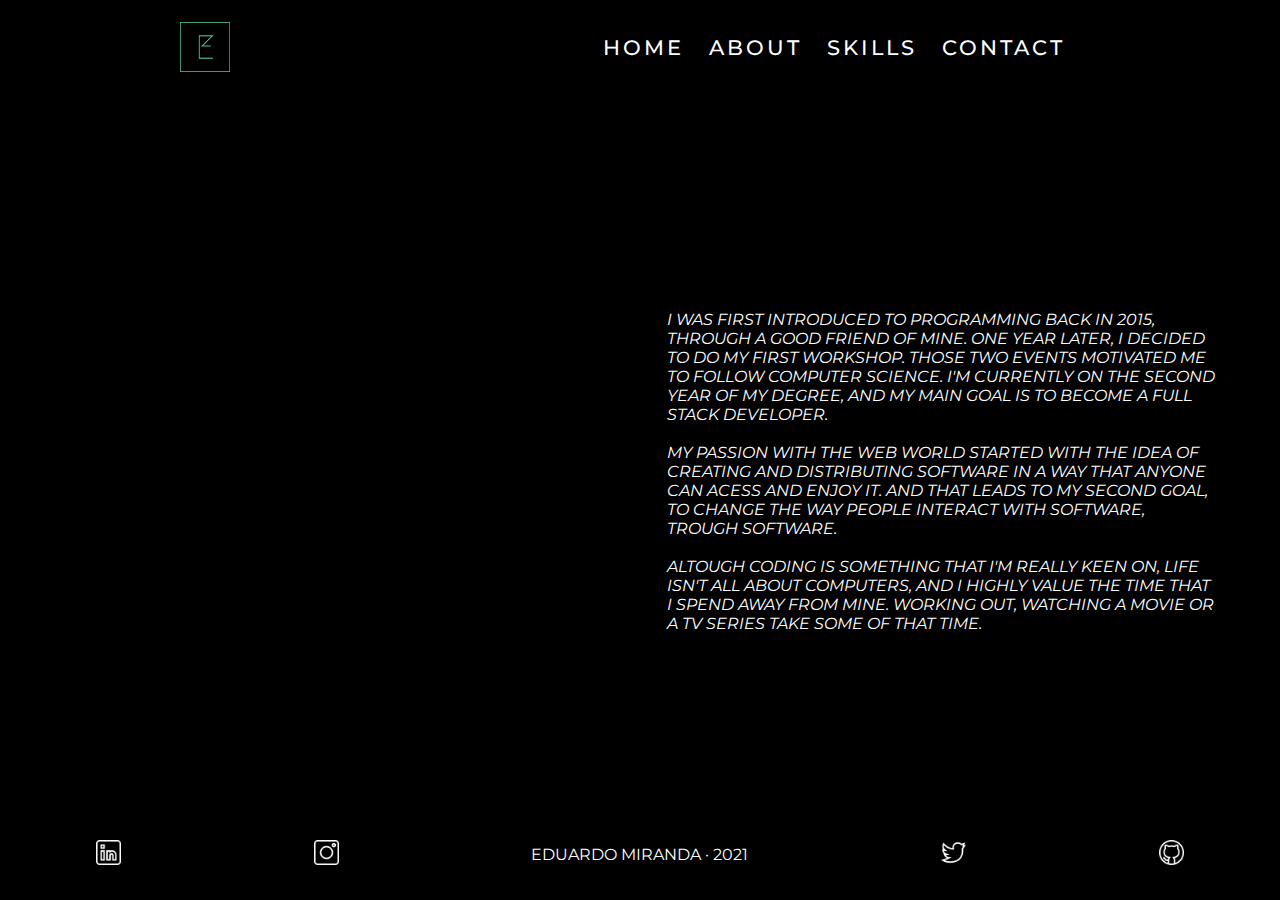
==== commit 1608c8ec: "Reorganized folders. Bugs correction (invisible side menu options, overlayed animations)." ====
--- a/about.html
+++ b/about.html
@@ -5,13 +5,16 @@
         <meta charset = "UTF-8">
         <meta name = "description" content = "Eduardo Miranda's Personal Website">
         <meta name = "author" content = "Eduardo Miranda">
-        <!-- <meta name = "keywords" content = "HTML, Tutorial, HTML Tutorial, Web Development"> -->
+        <meta name = "keywords" content = "Website, Digital Portfolio, HTML, CSS, Eduardo, Miranda, Resume, Web Design, Web, Development,
+            Computer, Science, Javascript, Front, End">
+        <meta http-equiv = "X-UA-Compatible" content = "IE = edge">
         <meta name = "viewport" content = "width = device-width, initial-scale = 1.0">
         <link rel = "icon" href = "favicon.png" type = "image/x-icon"/>
         <link rel = "shortcut icon" href = "favicon.png" type = "image/x-icon"/>
-        <link rel = "stylesheet" href = "body-style.css">
-        <link rel = "stylesheet" href = "nav-style.css">
-        <title> Eduardo Miranda | Digital Portfolio </title>
+        <link rel = "stylesheet" href = "css/general-body-style.css">
+        <link rel = "stylesheet" href = "css/nav-style.css">
+        <link rel = "stylesheet" href = "css/about-style.css">
+        <title> Eduardo Miranda | About Me </title>
     </head>
 
     <body>
@@ -19,7 +22,7 @@
             <!-- ************************ Nav Bar ************************* -->
             <nav class = "nav-bar">
                 <div class = "main-logo">
-                    <a href = "index.html"><img src = "logo_transparent_short.png" alt = "Logo" width = "50"></a>
+                    <a href = "index.html"><img src = "images/logo_transparent_short.png" alt = "Logo" width = "50"></a>
                 </div>
 
                 <ul class = "nav-links">
@@ -73,7 +76,11 @@
                         
                     <div class = "column-content">
                         <div class = "text-revealer" id = "revealer1">
-                            <div class = "about-header"> About Me </div>
+                            <div class = "about-header"> 
+                                <svg width = "180" height = "22" viewBox = "0 0 405 52" fill = "none" xmlns = "http://www.w3.org/2000/svg">
+                                    <path d="M42.8013 37.536H14.6493L5.93734 51H0.177344L33.2973 0.599997H38.5533L51.5133 51H46.1853L42.8013 37.536ZM41.7933 33.216L34.9533 6L17.3853 33.216H41.7933ZM96.7147 25.008C99.3067 25.728 101.299 26.952 102.691 28.68C104.083 30.408 104.779 32.64 104.779 35.376C104.779 40.416 102.859 44.28 99.0187 46.968C95.2267 49.656 89.9707 51 83.2507 51H59.8507L69.9307 0.599997H91.4587C96.3547 0.599997 100.147 1.512 102.835 3.336C105.571 5.16 106.939 7.824 106.939 11.328C106.939 14.736 106.003 17.64 104.131 20.04C102.259 22.392 99.7867 24.048 96.7147 25.008ZM74.3227 4.992L70.6507 23.28H86.7067C91.1707 23.28 94.7467 22.344 97.4347 20.472C100.123 18.552 101.467 15.816 101.467 12.264C101.467 9.816 100.507 7.992 98.5867 6.792C96.7147 5.592 94.0027 4.992 90.4507 4.992H74.3227ZM83.6827 46.608C88.7707 46.608 92.6827 45.648 95.4187 43.728C98.1547 41.808 99.5227 39.048 99.5227 35.448C99.5227 32.664 98.5387 30.672 96.5707 29.472C94.6507 28.272 91.7227 27.672 87.7867 27.672H69.7867L66.0427 46.608H83.6827ZM137.604 51.432C132.708 51.432 128.508 50.568 125.004 48.84C121.5 47.064 118.836 44.616 117.012 41.496C115.188 38.328 114.276 34.656 114.276 30.48C114.276 24.96 115.524 19.896 118.02 15.288C120.516 10.632 124.068 6.96 128.676 4.272C133.284 1.536 138.612 0.167998 144.66 0.167998C149.556 0.167998 153.756 1.056 157.26 2.832C160.764 4.56 163.428 7.008 165.252 10.176C167.124 13.296 168.06 16.944 168.06 21.12C168.06 26.64 166.788 31.728 164.244 36.384C161.748 40.992 158.196 44.664 153.588 47.4C148.98 50.088 143.652 51.432 137.604 51.432ZM138.108 46.68C142.956 46.68 147.252 45.552 150.996 43.296C154.74 40.992 157.62 37.92 159.636 34.08C161.7 30.192 162.732 25.944 162.732 21.336C162.732 16.344 161.124 12.36 157.908 9.384C154.692 6.408 150.108 4.92 144.156 4.92C139.308 4.92 135.012 6.072 131.268 8.376C127.524 10.632 124.62 13.704 122.556 17.592C120.54 21.432 119.532 25.632 119.532 30.192C119.532 35.232 121.14 39.24 124.356 42.216C127.572 45.192 132.156 46.68 138.108 46.68ZM196.058 51.432C190.298 51.432 185.81 49.992 182.594 47.112C179.426 44.232 177.842 40.224 177.842 35.088C177.842 33.12 178.034 31.248 178.418 29.472L184.178 0.599997H189.434L183.674 29.328C183.29 31.344 183.098 33.048 183.098 34.44C183.098 38.472 184.25 41.52 186.554 43.584C188.858 45.648 192.17 46.68 196.49 46.68C201.434 46.68 205.37 45.288 208.298 42.504C211.274 39.672 213.362 35.28 214.562 29.328L220.322 0.599997H225.506L219.746 29.688C216.818 44.184 208.922 51.432 196.058 51.432ZM249.505 5.208H231.721L232.657 0.599997H273.481L272.473 5.208H254.761L245.617 51H240.361L249.505 5.208ZM353.181 0.599997L343.101 51H337.989L345.981 11.04L319.917 44.592H317.397L303.933 10.392L295.869 51H290.757L300.837 0.599997H305.157L319.701 38.04L348.501 0.599997H353.181ZM373.923 5.208L370.323 23.136H396.459L395.595 27.672H369.459L365.715 46.392H396.027L395.091 51H359.523L369.603 0.599997H404.163L403.227 5.208H373.923Z" fill="white"/>
+                                </svg>    
+                            </div>
                         </div>
 
                         <aside>
@@ -100,24 +107,24 @@
         </main>
 
         <!-- ************************* Footer ************************* -->
-        <footer class = "footer">
+        <footer class = "footer nav-blur">
             <div class = "linkedin-logo">
-                <a href = "https://www.linkedin.com/in/eduardo-miranda-8105561a6" target = "_blank"><img src = "linkedin.png" alt = "My LinkedIn Account" width = "25"></a>
+                <a href = "https://www.linkedin.com/in/eduardo-miranda-8105561a6" target = "_blank"><img src = "images/linkedin.png" alt = "My LinkedIn Account" width = "25"></a>
             </div>
 
             <div class = "instagram-logo">
-                <a href = "https://www.instagram.com/__boris________/" target = "_blank"><img src = "instagram.png" alt = "My Twitter Account" width = "25"></a>
+                <a href = "https://www.instagram.com/__boris________/" target = "_blank"><img src = "images/instagram.png" alt = "My Twitter Account" width = "25"></a>
             </div>
 
             <div class = "footer-text"> Eduardo Miranda · 2021 </div>
 
             <div class = "twitter-logo">
-                <a href = "https://www.twitter.com/__boris________" target = "_blank"><img src = "twitter.png" alt="My Twitter Account" width = "25"></a>
+                <a href = "https://www.twitter.com/__boris________" target = "_blank"><img src = "images/twitter.png" alt="My Twitter Account" width = "25"></a>
 
             </div>
 
             <div class = "github-logo">
-                <a href = "https://github.com/borisdvlpr" target = "_blank"><img src = "github.png" alt = "My GitHub Account" width = "25"></a>
+                <a href = "https://github.com/borisdvlpr" target = "_blank"><img src = "images/github.png" alt = "My GitHub Account" width = "25"></a>
             </div>
         </footer>
         <!-- *********************** End Footer *********************** -->
--- a/css/general-body-style.css
+++ b/css/general-body-style.css
@@ -0,0 +1,209 @@
+@import url('https://fonts.googleapis.com/css2?family=Montserrat:wght@100;400;700&display=swap');
+
+/******************* General Pages *******************/
+* {
+    margin: 0;                                  /* by removing all margin and padding, it's easier to give margins and paddings individually. */
+    padding: 0;
+    box-sizing: border-box;                     /* */
+}
+
+body {
+    width: 100%;
+    background-color: black;
+    font-family: 'Montserrat', sans-serif;
+    animation: fade 1.2s 1 ease-in-out;
+}
+
+.page-body {                                    /* Classed used for defining the main container of every page, with a margin of 45px for the nav bar */ 
+    margin-top: 45px;
+    display: flex;
+    flex-direction: column;
+}
+
+.main-page-content {
+    min-height: 85.9vh;
+    display: flex;
+    flex-direction: row;
+    flex-wrap: wrap;
+    align-items: center;
+    justify-content: space-around;
+}
+
+.column-content {
+    display: flex;
+    flex-direction: column;
+}
+
+.row-content {
+    display: flex;
+    flex-direction: row;
+}
+
+.error-class {
+    text-transform: uppercase;
+    font-style: italic;
+    display: flex;
+    flex-direction: column;
+    flex-wrap: wrap;
+    align-items: center;
+    color: white;
+}
+
+.loading-image {
+    z-index: -1;
+    margin-bottom: 25px;
+    animation-name: loadingImage;
+    animation-duration: 2s;
+    animation-delay: 1s;
+    animation-iteration-count: infinite;
+}
+/***************** End General Pages *****************/
+
+
+/********************* Dark Mode *********************/
+.dark-mode {
+    background-color: #FFFFFF;
+    color: #000000;
+}
+
+.dark-mode-button {
+    font-family: 'Montserrat', sans-serif;
+    width: 123px;
+    height: 50px;
+    margin-top: 25px;
+    margin-left: 7px;
+    /*
+    display: flex;
+    flex-direction: column;
+    align-items: center;
+    justify-content: center;
+    */
+    border-style: solid;
+    border-radius: 100px;
+    border-width: 1px;
+    border-color: rgb(80, 193, 154);
+    background-color: transparent;
+
+    color: white;
+    font-size: 14px;
+    text-transform: uppercase;
+    padding: 14px 10px 14px 10px;
+}
+
+.dark-mode-button:hover {
+    animation: fillButton 1s ease forwards;
+}
+/******************* Dark Mode End *******************/
+
+
+/*********************** Footer **********************/
+.footer {
+    z-index: -1;
+    background-color: #000000;
+    bottom: 0px;
+    display: flex;
+    justify-content: space-around;
+    align-items: center;
+    min-height: 8vh;
+}
+
+.footer-text {
+    text-transform: uppercase;
+    color: white;
+}
+
+.linkedin-logo, .instagram-logo, .twitter-logo, .github-logo {
+    filter: invert(100%);                       /* Inverts the colors of all footer logos. */
+}
+/********************* End Footer ********************/
+
+
+/********************* Animations ********************/
+@keyframes fade {                               /* Animation used for general fade */
+    from { opacity: 0; }
+    to { opacity: 1; }
+}
+
+@keyframes loadingImage {                       /* Animation used for the "loading" image on the unfinished pages */
+    from { transform: rotate(0deg); }
+    to { transform: rotate(360deg); }
+}
+
+@keyframes lineAnimation {                      /* Animation used to fill the lines in all stroke animations */
+    to { stroke-dashoffset: 0px; }
+}
+
+@keyframes fillLetters {                        /* Animation used to fill the letters of the main paragraph on the landing page */
+    from { fill: transparent }
+    to { fill: white; }
+}
+
+@keyframes fillButton {                         /* Animation used to fill the "MORE ABOUT ME" button on the landing page */
+    from { background-color: transparent; }
+    to { background-color: rgb(80, 193, 154); }
+}
+
+@keyframes fillImage {                          /* Animation used to fill the image on the landing page */
+    form { fill-opacity: 0; }
+    /*
+    6% { fill-opacity: 1; }
+    11% { fill-opacity: 0; }
+    15% { fill-opacity: 1; }
+    19% { fill-opacity: 0; }
+    */
+    to { fill-opacity: 1; }
+}
+
+@keyframes showText {                           /* Animation used to "swipe" the div of the About Me page header */ 
+    0% {
+        width: 0;
+        left: 0;
+    }
+
+    50% {
+        width: 210px;
+        left: 0;
+    }
+
+    100% {
+        width: 0;
+        left: 210px;
+    }
+}
+
+@keyframes rightToLeftFade {
+    from {
+        opacity: 0;
+        transform: translateX(3%);
+    }
+
+    to {
+        opacity: 1;
+        transform: translateX(0%);
+    }
+}
+
+@keyframes topToBottomFade {
+    from {
+        opacity: 0;
+        transform: translateY(-10%);
+    }
+
+    to {
+        opacity: 1;
+        transform: translateY(0%);
+    }
+}
+
+@keyframes bottomToTopFade {
+    from {
+        opacity: 0;
+        transform: translateY(10%);
+    }
+
+    to {
+        opacity: 1;
+        transform: translateY(0%);
+    }
+}
+/******************* End Animations ******************/--- a/css/nav-style.css
+++ b/css/nav-style.css
@@ -0,0 +1,172 @@
+@import url("general-body-style.css");
+
+/********************** Nav Bar **********************/
+.nav-bar {
+    position: fixed;
+    top: 0;
+    width: 100%;
+    display: flex;                              /* a flex container expands items to fill available free space or shrinks them to prevent overflow. */
+    justify-content: space-around;              /* attribute used to position the elements. every item will have space before, between and after them. */
+    align-items: center;                        /* aligns items at the center of the container */
+    min-height: 10.5vh;                         /* minimum height of the nav-bar */
+    background-color:  black;                 /* Alt colors: rgb(31, 40, 51); */
+    text-transform: uppercase;
+    font-weight: 500;                           /* Montserrat font only goes to weight: 500 before getting bold*/
+}
+
+.main-logo {
+    margin-top: 3px;
+}
+
+.nav-links {
+    display: flex;
+    justify-content: space-around;
+    width: 40%;                                 /* nav bar will occupy 30% of the space where it's inserted in */
+}
+
+.nav-links li {
+    list-style: none;                           /* removes any list style, like the dots */
+    padding: 7px 7px 7px 10px;
+    border-radius: 5px;
+}
+
+.nav-links li:hover {
+    animation: blackToWhiteNavBackground 1s forwards;
+}
+
+.burger-menu-adjustment {
+    opacity: 0;
+}
+
+.nav-links a {
+    color: #FFFFFF;                             /* rgb(80, 193, 154); */
+    text-decoration: none;                      /* removes any link style, like the underline */
+    letter-spacing: 3px;
+    font-size: 1.3em;
+}
+
+@keyframes blackToWhiteNavBackground {
+    /*
+    0%    {background-color: rgb(31, 40, 51);}
+    5%    {background-color: rgb(43, 43, 43);}
+    10%    {background-color: rgb(55, 55, 55);}
+    15%    {background-color: rgb(67, 67, 67);}
+    20%    {background-color: rgb(79, 79, 79);}
+    25%    {background-color: rgb(91, 91, 91);}
+    30%    {background-color: rgb(103, 103, 103);}
+    35%    {background-color: rgb(115, 115, 115);}
+    40%    {background-color: rgb(127, 127, 127);}
+    45%    {background-color: rgb(139, 139, 139);}
+    50%    {background-color: rgb(151, 151, 151);}
+    55%    {background-color: rgb(163, 163, 163);}
+    60%    {background-color: rgb(175, 175, 175);}
+    65%    {background-color: rgb(187, 187, 187);}
+    70%    {background-color: rgb(199, 199, 199);}
+    75%    {background-color: rgb(211, 211, 211);}
+    80%    {background-color: rgb(223, 223, 223);}
+    85%    {background-color: rgb(235, 235, 235);}
+    90%    {background-color: rgb(249, 249, 249);}
+    95%    {background-color: rgb(255, 255, 255);}
+    100%    {background-color: rgb(255, 255, 255);}
+    */
+
+    from {
+        background-color: black;
+    }
+
+    to {
+        background-color: rgb(80, 193, 154);
+    }
+}
+/******************** End Nav Bar ********************/
+
+
+/******************** Burger Menu ********************/
+.burger {
+    display: none;                              /* starts invisible, because it only works on certain screens */
+}
+
+.burger div {                                   /* defines the 3 lines of the burger menu "icon" */
+    width: 25px;                                /* width of each stripe */
+    height: 3px;                                /* height of each stripe */
+    background-color: rgb(80, 193, 154);      /* defines the color of the burger menu "icon" */
+    margin: 5px;                                /* margin between the stripes */
+    border-radius: 50px;
+    transition: all 0.3s ease;
+}
+
+@media screen and (max-width: 1179px) {
+    .nav-links {
+        width: 55%;
+    }
+}
+
+/*
+@media screen and (max-width: 1024px) {
+    .nav-links {
+        max-width: 60%;
+    }
+}
+*/
+
+@media screen and (max-width: 768px) {
+    body {
+        overflow-x: hidden;                     /* unables the browser to scroll horizontally (to the hidden burger menu). NOTE: when viewport is present on the HTML, overflow is ignored. */
+    }
+
+    .nav-links {
+        position: fixed;                        /* fixes the position of the burger menu so that in mobile devices scrolling sideways doesn't show the white bar (fixes the problem described on line's 15 NOTE) */
+        right: 0px;
+        height: 92vh;
+        top: 10.50vh;
+        background-color: white;
+        display: flex;
+        flex-direction: column;
+        align-items: center;
+        width: 60%;
+        transform: translateX(100%);            /* moves the entire burger menu off the screen, to stay hidden */
+        transition: transform 0.7s ease-in-out; /* transition of the burger menu. takes 0.7s and makes it smoother on the beginning and the end */
+    }
+
+    .nav-links a {
+        color: rgb(80, 193, 154);
+    }
+
+    .nav-links li {
+        opacity: 0;                             /* hides the burger menu elements */
+    }
+
+    .burger {
+        display: block;                         /* displays the items on top of each other */
+        cursor: pointer;                        /* adds a pointer to the burger menu "icon", which makes it clickable */
+    }
+}
+
+.nav-active {
+    transform: translateX(0%);                  /* Unhides the burger menu */
+}
+
+@keyframes navLinkFade {                        /* animation responsible for the fade in of the burger menu elements */
+    from {
+        opacity: 0;
+        transform: translateX(50px);
+    }
+
+    to {
+        opacity: 1;
+        transform: translateX(0);
+    }
+}
+
+.toggle .line1 {                    
+    transform: rotate(-45deg) translate(-5px, 6px);
+}
+
+.toggle .line2 {
+    opacity: 0;
+}
+
+.toggle .line3 {
+    transform: rotate(45deg) translate(-5px, -6px);
+}
+/****************** Burger Menu End ******************/--- a/css/about-style.css
+++ b/css/about-style.css
@@ -0,0 +1,244 @@
+@import url("general-body-style.css");
+
+/********************* About Page ********************/
+.about-image {
+    margin-top: 25px;
+}
+
+.about-image path:nth-child(1) {
+    stroke-dasharray: 178.193603515625px;
+    stroke-dashoffset: 178.193603515625px;
+    animation: lineAnimation 2.6s ease forwards 0.5s;
+}
+
+.about-image path:nth-child(2) {
+    stroke-dasharray: 231.61740112304688px;
+    stroke-dashoffset: 231.61740112304688px;
+    animation: lineAnimation 2.6s ease forwards 0.5s;
+}
+
+.about-image path:nth-child(3) {
+    stroke-dasharray: 232.92282104492188px;
+    stroke-dashoffset: 232.92282104492188px;
+    animation: lineAnimation 2.6s ease forwards 0.5s;
+}
+
+.about-image path:nth-child(4) {
+    stroke-dasharray: 1930.7584228515625px;
+    stroke-dashoffset: 1930.7584228515625px;
+    animation: lineAnimation 2.6s ease forwards 0.5s;
+}
+
+.about-image path:nth-child(5) {
+    stroke-dasharray: 41.35530471801758px;
+    stroke-dashoffset: 41.35530471801758px;
+    animation: lineAnimation 2.6s ease forwards 0.5s;
+}
+
+.about-image path:nth-child(6) {
+    stroke-dasharray: 5135.8154296875px;
+    stroke-dashoffset: 5135.8154296875px;
+    animation: lineAnimation 8s ease-out forwards 1s;
+}
+
+.about-image path:nth-child(7) {
+    stroke-dasharray: 117.1259994506836px;
+    stroke-dashoffset: 117.1259994506836px;
+    animation: lineAnimation 2.6s ease forwards 0.5s;
+}
+
+.about-image path:nth-child(8) {
+    stroke-dasharray: 990.65576171875px;
+    stroke-dashoffset: 990.65576171875px;
+    animation: lineAnimation 2.6s ease forwards 0.5s;
+}
+
+.about-image path:nth-child(9) {
+    stroke-dasharray: 59.12592697143555px;
+    stroke-dashoffset: 59.12592697143555px;
+    animation: lineAnimation 2.6s ease forwards 0.5s;
+}
+
+.about-image path:nth-child(10) {
+    stroke-dasharray: 195.79405212402344px;
+    stroke-dashoffset: 195.79405212402344px;
+    animation: lineAnimation 2.6s ease forwards 0.5s;
+}
+
+.about-image path:nth-child(11) {
+    stroke-dasharray: 15.298019409179688px;
+    stroke-dashoffset: 15.298019409179688px;
+    animation: lineAnimation 2.6s ease forwards 0.5s;
+}
+
+.about-image path:nth-child(12) {
+    stroke-dasharray: 57.092735290527344px;
+    stroke-dashoffset: 57.092735290527344px;
+    animation: lineAnimation 2.6s ease forwards 0.5s;
+}
+
+.about-image path:nth-child(13) {
+    stroke-dasharray: 146.21896362304688px;
+    stroke-dashoffset: 146.21896362304688px;
+    animation: lineAnimation 2.6s ease forwards 0.5s;
+}
+
+.about-image path:nth-child(14) {
+    stroke-dasharray: 36.491966247558594px;
+    stroke-dashoffset: 36.491966247558594px;
+    animation: lineAnimation 2.6s ease forwards 0.5s;
+}
+
+.about-image path:nth-child(15) {
+    stroke-dasharray: 26.203290939331055px;
+    stroke-dashoffset: 26.203290939331055px;
+    animation: lineAnimation 2.6s ease forwards 0.5s;
+}
+
+.about-image path:nth-child(16) {
+    stroke-dasharray: 35.56035614013672px;
+    stroke-dashoffset: 35.56035614013672px;
+    animation: lineAnimation 2.6s ease forwards 0.5s;
+}
+
+.about-image path:nth-child(17) {
+    stroke-dasharray: 79.74201965332031px;
+    stroke-dashoffset: 79.74201965332031px;
+    animation: lineAnimation 2.6s ease forwards 0.5s;
+}
+
+.about-image path:nth-child(18) {
+    stroke-dasharray: 33.49245071411133px;
+    stroke-dashoffset: 33.49245071411133px;
+    animation: lineAnimation 2.6s ease forwards 0.5s;
+}
+
+.about-image path:nth-child(19) {
+    stroke-dasharray: 99.38265228271484px;
+    stroke-dashoffset: 99.38265228271484px;
+    animation: lineAnimation 2.6s ease forwards 0.5s;
+}
+
+.about-image path:nth-child(20) {
+    stroke-dasharray: 41.82054901123047px;
+    stroke-dashoffset: 41.82054901123047px;
+    animation: lineAnimation 2.6s ease forwards 0.5s;
+}
+
+.about-image path:nth-child(21) {
+    stroke-dasharray: 13.527078628540039px;
+    stroke-dashoffset: 13.527078628540039px;
+    animation: lineAnimation 2.6s ease forwards 0.5s;
+}
+
+.about-image path:nth-child(22) {
+    stroke-dasharray: 98.37309265136719px;
+    stroke-dashoffset: 98.37309265136719px;
+    animation: lineAnimation 2.6s ease forwards 0.5s;
+}
+
+.about-image path:nth-child(23) {
+    stroke-dasharray: 15.919197082519531px;
+    stroke-dashoffset: 15.919197082519531px;
+    animation: lineAnimation 2.6s ease forwards 0.5s;
+}
+
+.about-image path:nth-child(24) {
+    stroke-dasharray: 242.05819702148438px;
+    stroke-dashoffset: 242.05819702148438px;
+    animation: lineAnimation 2.6s ease forwards 0.5s;
+}
+
+.about-image path:nth-child(25) {
+    stroke-dasharray: 53.62704849243164px;
+    stroke-dashoffset: 53.62704849243164px;
+    animation: lineAnimation 2.6s ease forwards 0.5s;
+}
+
+.about-header {
+    opacity: 0;
+    font-size: 36px;
+    animation: fade 3s ease-out .9s forwards; 
+}
+
+.text-revealer {
+    z-index: -1;
+    margin-bottom: 35px;
+    align-self: flex-start;
+    position: relative;
+    display: inline-block;
+    overflow: hidden;
+}
+
+.text-revealer::before {
+    content: '';
+    position: absolute;
+    top: 0;
+    right: 0;
+    height: 100%;
+    z-index: 1;
+    background-color: white;
+}
+
+#revealer1::before {
+    animation: showText 1s ease .8s;
+}
+
+.about-par {
+    color: white;
+    max-width: 550px;
+    font-size: 16px;
+    text-transform: uppercase;
+    font-style: italic;
+    align-self: stretch;
+}
+
+@media screen and (max-width: 1150px) {
+    .page-body {
+        margin-top: 160px;
+    }
+
+    .main-page-content {
+        flex-direction: column;
+    }
+
+    .about-image {
+        margin-top: -40px;
+    }
+
+    .text-revealer {
+        margin-top: 45px;
+        align-self: center;
+    }
+    
+    .about-par {
+        max-width: 850px;
+        margin-bottom: 35px;
+    }
+}
+
+@media screen and (max-width: 920px) {
+    .page-body {
+        margin-top: 120px;
+    }
+
+    .about-image {
+        max-width: 353px;
+        max-height: 469px;
+    }
+
+    .text-revealer {
+        margin-top: 0px;
+    }
+
+    .about-par {
+        max-width: 550px;
+    }
+}
+
+@media screen and (max-width: 630px) {
+    .about-par {
+        max-width: 390px;
+    }
+}
+/******************* End About Page ******************/